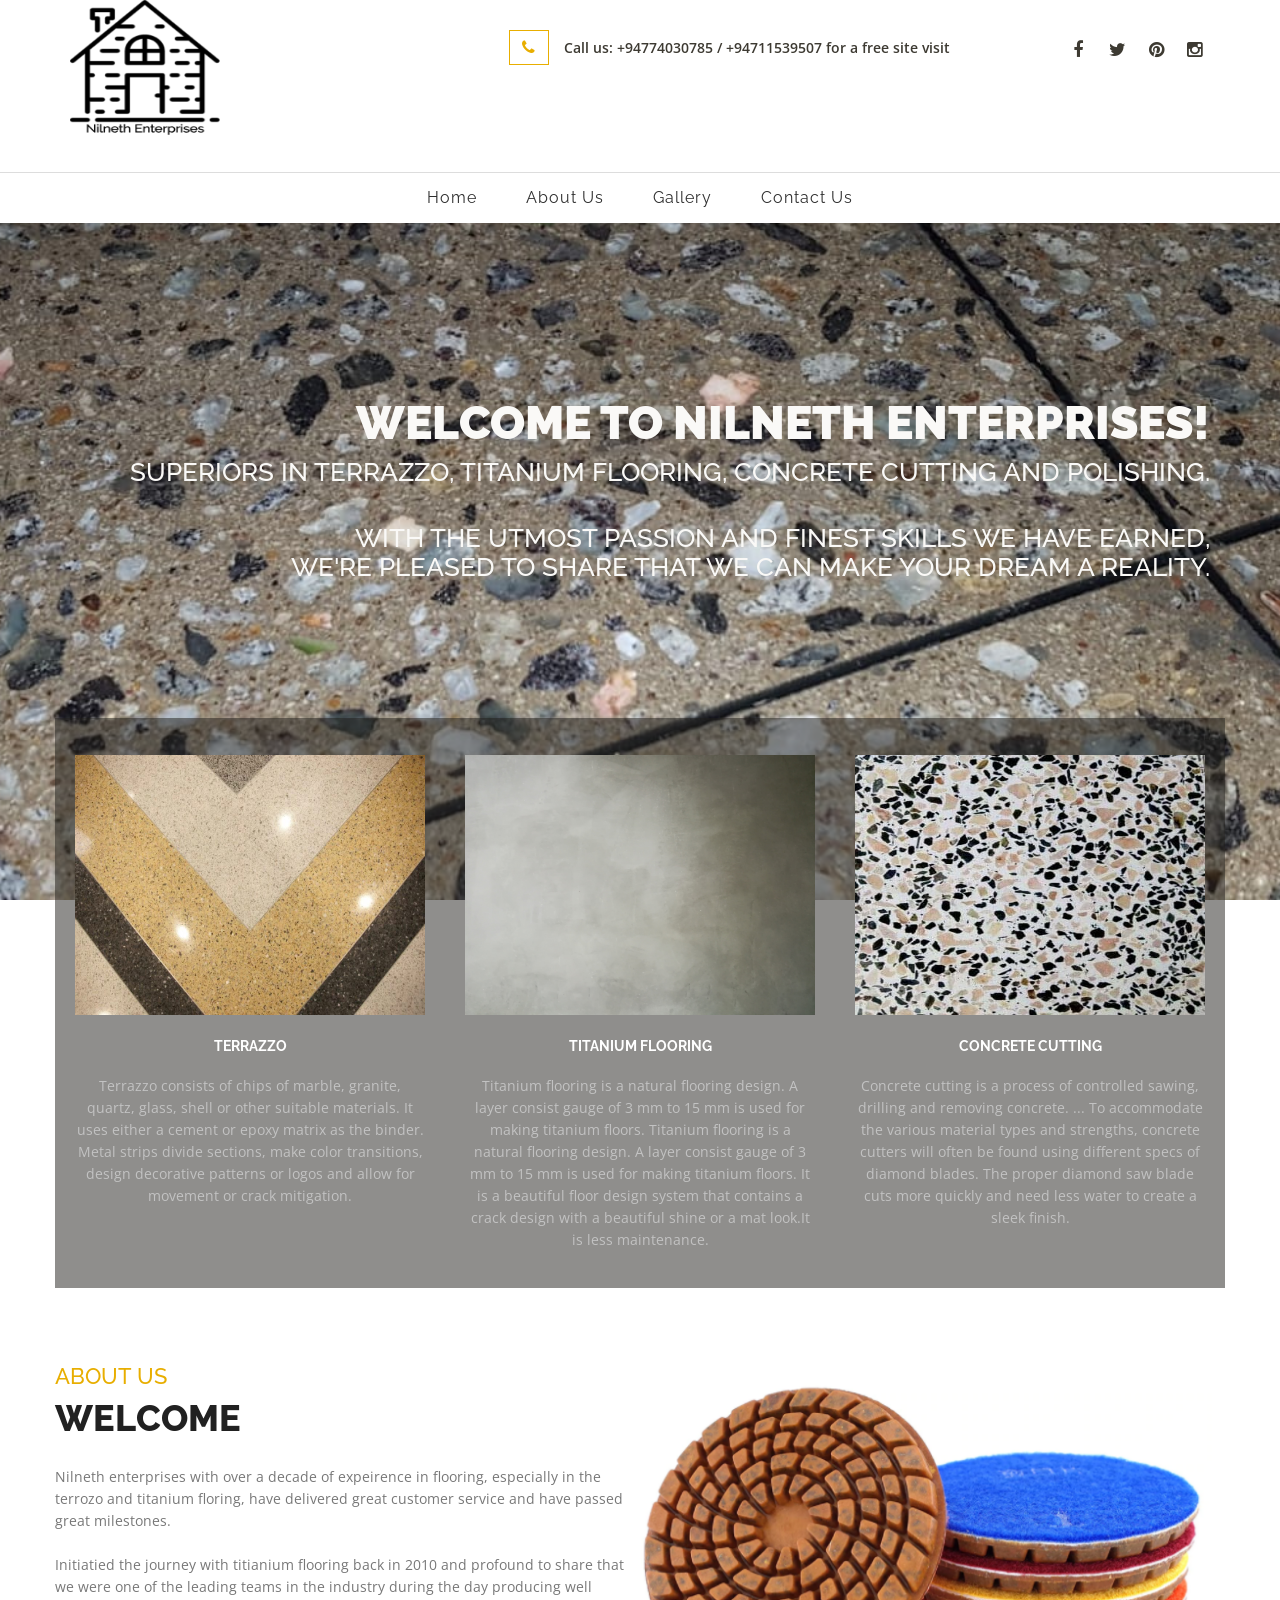
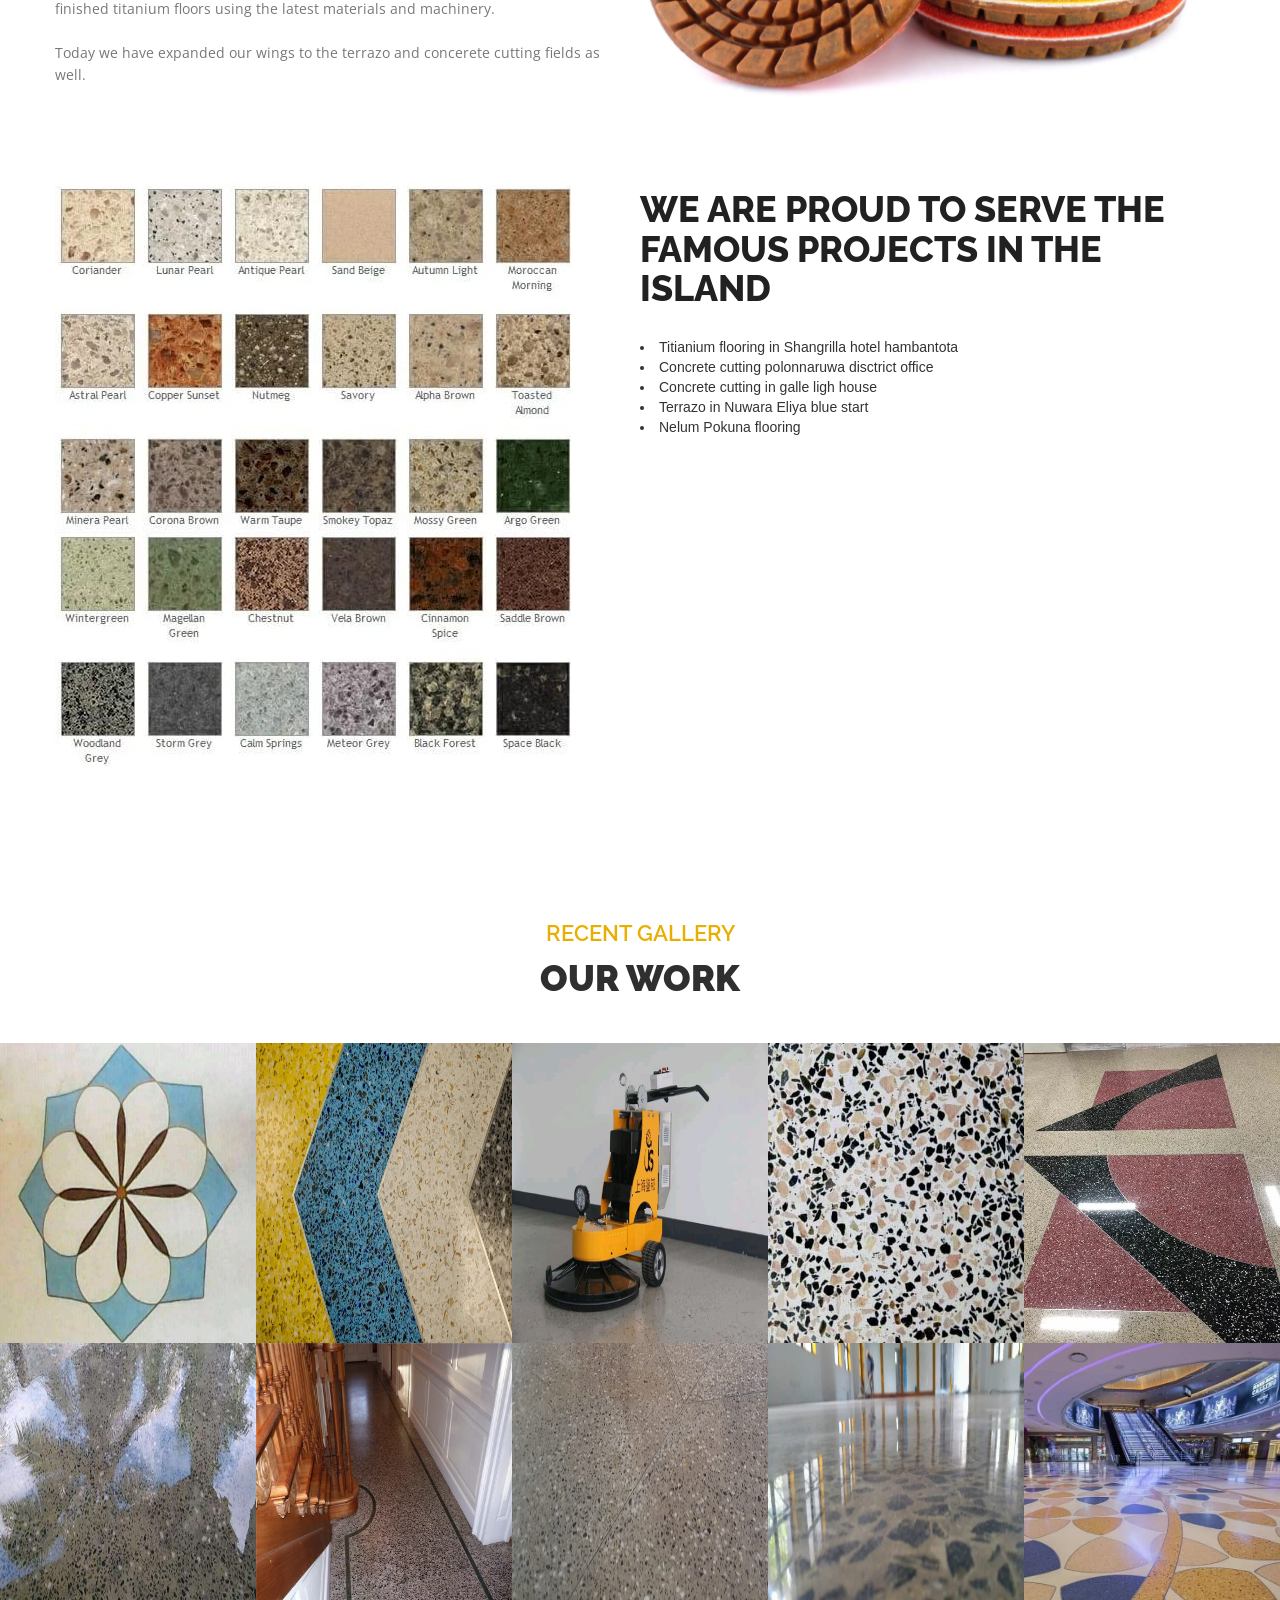
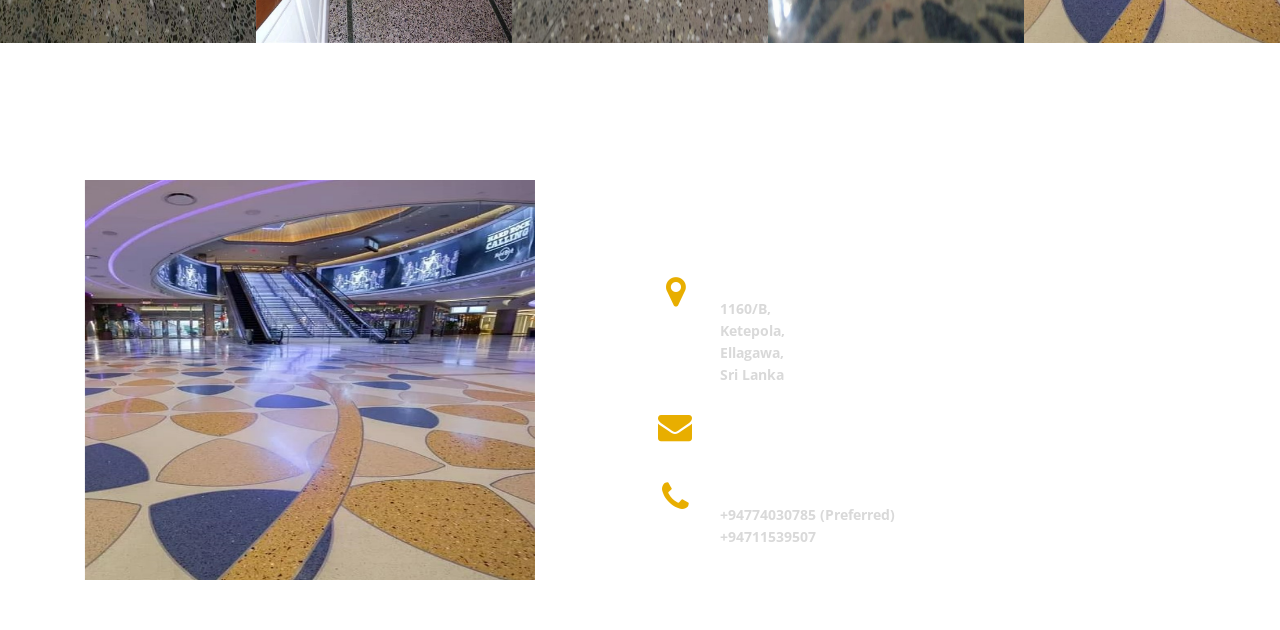
==== index.html @ feab8db4 "Updated the welcome banner" ====
<!DOCTYPE html>
<html lang="en">
<head>
	<meta charset="UTF-8">
	<title>Nilneth Enterprises</title>

	<meta name="viewport" content="initial-scale=1.0, width=device-width" />
	
	<!-- Style Sheets -->
     <link href='https://fonts.googleapis.com/css?family=Open+Sans:400,800,700,600,400italic,800italic,700italic,300italic,300' rel='stylesheet' type='text/css'>
    <link href='https://fonts.googleapis.com/css?family=Raleway:400,700,300,200,900,800,600,500' rel='stylesheet' type='text/css'>
	<link rel="stylesheet" type="text/css" href="css/bootstrap.min.css">
	<link rel="stylesheet" type="text/css" href="css/font-awesome.css">
    <link rel="stylesheet" type="text/css" href="css/owl.carousel.css">
    <link rel="stylesheet" type="text/css" href="css/owl.theme.css">  
    <link rel="stylesheet" type="text/css" href="css/hover-min.css"> 
    <link rel="stylesheet" type="text/css" href="css/prettyPhoto.css">
    <link href="css/animate.css" rel="stylesheet" type="text/css">
    <link rel="stylesheet" type="text/css" href="css/loader.css">
    <link rel="stylesheet" type="text/css" href="css/style.css">
</head>
       
<body data-spy="scroll" data-target="#fixed-collapse-navbar">
<div id="loader-container">
    <div class='loader'></div>
</div>
<!--Header-->
<section id="top_header">    
    <div class="header">
        <div class="container">
            <div class="row">
                <div class="col-sm-4 logo text-left">
                    <a href="#"><img src="images/nilneth-enterprises-logo.png" height="150px" width="150px" alt="Nilneth LOGO"></a>
                </div>
                <div class="col-sm-8 header_bottom text-right">
                    <div class="col-sm-8 contact_info text-right">
                        <a href="tel:1-223-355-2214"><i class="fa fa-phone"></i>Call us: +94774030785 / +94711539507 for a free site visit</a>
                    </div>
                    <div class="col-sm-4 social_icon text-right">
                        <div class="icon">
                            <a href="#"><i class="fa fa-facebook"></i></a>
                        </div>
                        <div class="icon">
                            <a href="#"><i class="fa fa-twitter"></i></a>
                        </div>
                        <div class="icon">
                            <a href="#"><i class="fa fa-pinterest"></i></a>
                        </div>
                        <div class="icon">
                            <a href="#"><i class="fa fa-instagram"></i></a>
                        </div>                           
                    </div>                    
                </div>
            </div>
        </div>
    </div>
    <div id="navigation" data-spy="affix" data-offset-top="98">
        <div class="container">
            <div class="row">
                <nav class="navbar navbar-default">
                  <div class="container-fluid">
                    <!-- Brand and toggle get grouped for better mobile display -->
                    <div class="navbar-header">
                      <button type="button" class="navbar-toggle collapsed" data-toggle="collapse" data-target="#fixed-collapse-navbar" aria-expanded="false">
                        <span class="sr-only">Toggle navigation</span>
                        <span class="icon-bar"></span>
                        <span class="icon-bar"></span>
                        <span class="icon-bar"></span>
                      </button>
                      <!-- <a class="navbar-brand" href="#">Brand</a> -->
                    </div>
                    <!-- Collect the nav links, forms, and other content for toggling -->
                    <div class="collapse navbar-collapse" id="fixed-collapse-navbar">
                      <ul class="nav navbar-nav">
                        <li class="active">
                            <a href="#top-banner">Home</a>
                        </li>
                        <li>
                            <a href="#about_us">About Us</a>
                        </li>
                        <li>
                            <a href="#recent_gallary">Gallery</a>
                        </li>           
                        <li>
                            <a href="#above-footer">Contact Us</a>
                        </li>                        
                      </ul>                     
                    </div><!-- /.navbar-collapse -->
                  </div><!-- /.container-fluid -->
                </nav>
            </div>
        </div>
    </div>
</section>
<!--Top Banner-->
<section id="top-banner" class="module parallax parallax-1">
    <div class="container">
        <div class="row">
            <div class="col-sm-12 banner-block text-right">
            	<h1 class="wow fadeInUp" data-wow-duration="2s">Welcome to Nilneth Enterprises!</h1>
					<h3 class="wow fadeInUp" data-wow-duration="2s">
					Superiors in Terrazzo, Titanium flooring, Concrete cutting and Polishing.
					</h3>
                <p style="color: #d9d9d9;">
				<h3 class="wow fadeInUp" data-wow-duration="2s">
                  With the utmost passion and finest skills we have earned,
					<br>We're pleased to share that we can make your dream a reality.
				</h3>	
				</p>				
            </div> 
            <div class="type_base">
                <div class="col-sm-4 types_block text-center hvr-bounce-to-top">
                    <img src="images/terrazzo.jpg" width="350px" height="260px" alt="cinnamon">
                    <h4>Terrazzo</h4>
                    <p>
					Terrazzo consists of chips of marble, granite, quartz, glass, shell or other suitable materials.
					It uses either a cement or epoxy matrix as the binder. Metal strips divide sections, make color transitions, design decorative patterns or logos and allow for movement or crack mitigation.
					</p>
                </div>
                <div class="col-sm-4 types_block text-center hvr-bounce-to-top">
                    <img src="images/titanium_floor.jpg" width="350px" height="260px" alt="pepper">
                    <h4>Titanium flooring</h4>
                    <p>
					Titanium flooring is a natural flooring design. A layer consist gauge of 3 mm to 15 mm is used for making titanium floors. 
					Titanium flooring is a natural flooring design. A layer consist gauge of 3 mm to 15 mm is used for making titanium floors. 
					It is a beautiful floor design system that contains a crack design with a beautiful shine or a mat look.It is less maintenance.
					</p>
                </div>
                <div class="col-sm-4 types_block text-center hvr-bounce-to-top">
                    <img src="images/concrete_cutting.jpeg" width="350px" height="260px" alt="cloves">
                    <h4>Concrete cutting</h4>
                    <p>
					Concrete cutting is a process of controlled sawing, drilling and removing concrete. ... To accommodate the various material types and strengths, concrete cutters will often be found using different specs of diamond blades. 
					The proper diamond saw blade cuts more quickly and need less water to create a sleek finish.
					</p>
                </div>										               
            </div>
        </div>
    </div>
</section>
<!--About us-->
<section id="about_us">
    <div class="container">
    	<div class="row">
          <div class="about_top">
        	<div class="col-sm-6 about_upper">
            	<h4 class="wow fadeInUp" data-wow-duration="2s" data-wow-delay="0.2s">about us</h4>
                <h3 class="wow fadeInUp" data-wow-duration="2s" data-wow-delay="0.2s">welcome</h3>
                <p  class="wow fadeInUp" data-wow-duration="2s" data-wow-delay="0.2s">
				Nilneth enterprises with over a decade of expeirence in flooring, especially in the terrozo and titanium floring, have delivered great customer service and have passed great milestones.<br><br>
				</p>
				<p  class="wow fadeInUp" data-wow-duration="2s" data-wow-delay="0.2s">
				Initiatied the journey with titianium flooring back in 2010 and profound to share that we were one of the leading teams in the industry during the day producing well finished titanium floors using the latest materials and machinery.<br><br>
				</p>
				<p  class="wow fadeInUp" data-wow-duration="2s" data-wow-delay="0.2s">
				Today we have expanded our wings to the terrazo and concerete cutting fields as well.
				</p>
            </div>
            <div class="col-sm-6 about_upper">
            	<img src="images/cutting_pads.png" alt="About Us"><br>
            </div>			
          </div>
		</div> 
		<div class="row"><br>
		  <div class="about_top">
		  <div class="col-sm-6 about_upper">
            	<img src="images/samples.jpg" alt="Cinnamon">
            </div>
        	<div class="col-sm-6 about_upper">
            	<h4 class="wow fadeInUp" data-wow-duration="2s" data-wow-delay="0.2s"></h4>
                <h3 class="wow fadeInUp" data-wow-duration="2s" data-wow-delay="0.2s">We are proud to serve the famous projects in the island</h3>
                <p  class="wow fadeInUp" data-wow-duration="2s" data-wow-delay="0.2s">
			<li>Titianium flooring in Shangrilla hotel hambantota </li>
			<li>Concrete cutting polonnaruwa disctrict office</li>
			<li>Concrete cutting in galle ligh house</li>
			<li>Terrazo in Nuwara Eliya blue start </li>
			<li>Nelum Pokuna flooring </li> 

				</p>
            </div>
            
          </div>
		  
        </div>
		
	
		
	
    </div>
</section>

<!--Recent Gallary-->
<section id="recent_gallary">
	<div class="container-fluid">
    	<div class="row">
        	<div class="main text-center">
            	<h4 class="wow fadeIn" data-wow-duration="2s">recent gallery</h4>
                <h3 class="wow fadeIn" data-wow-duration="2s">Our Work</h3>
            </div>
            <div class="gallary_block">
            	<div class="gallary_item wow fadeIn" data-wow-duration="2s">
                	<img src="images/Shangrilla_hambantota.jpeg" width="300px" height="300px" alt="gallary image">
                    <div class="gimage_overlay" title="Shangrilla Hambantota">
                    	<a href="images/Shangrilla_hambantota.jpeg" data-gal="prettyPhoto[gallery_images]"><i class="glyphicon glyphicon-resize-full"></i></a>
                    </div>
                </div>               
                <div class="gallary_item wow fadeIn" data-wow-duration="2s">
                	<img src="images/yellow_blue_white_floor.jpg" width="300px" height="300px" alt="gallary image">
                    <div class="gimage_overlay" title="Yellow blue white floor">
                    	<a href="images/yellow_blue_white_floor.jpg" data-gal="prettyPhoto[gallery_images]"><i class="glyphicon glyphicon-resize-full"></i></a>
                    </div>
                </div>
				 <div class="gallary_item wow fadeIn" data-wow-duration="2s">
                	<img src="images/cutting machine.jpeg" width="300px" height="300px" alt="gallary image">
                    <div class="gimage_overlay" title="Cutting machine">
                    	<a href="images/cutting machine.jpeg" data-gal="prettyPhoto[gallery_images]"><i class="glyphicon glyphicon-resize-full"></i></a>
                    </div>
                </div>
                <div class="gallary_item wow fadeIn" data-wow-duration="2s">
                	<img src="images/concrete_cutting.jpeg" width="300px" height="300px" alt="gallary image">
                    <div class="gimage_overlay" title="Concrete_cutting">
                    	<a href="images/concrete_cutting.jpeg" data-gal="prettyPhoto[gallery_images]"><i class="glyphicon glyphicon-resize-full"></i></a>
                    </div>
                </div>
                <div class="gallary_item wow fadeIn" data-wow-duration="2s">
                	<img src="images/brown_gloss_floor.jpeg" width="300px" height="300px" alt="gallary image">
                    <div class="gimage_overlay" title="Brown gloss floor">
                    	<a href="images/brown_gloss_floor.jpeg" data-gal="prettyPhoto[gallery_images]"><i class="glyphicon glyphicon-resize-full"></i></a>
                    </div>
                </div>
				<div class="gallary_item wow fadeIn" data-wow-duration="2s">
                	<img src="images/shining_concrete_floor.jpg" width="300px" height="300px" alt="gallary image">
                    <div class="gimage_overlay" title="Shining concrete floor">
                    	<a href="images/shining_concrete_floor.jpg" data-gal="prettyPhoto[gallery_images]"><i class="glyphicon glyphicon-resize-full"></i></a>
                    </div>
                </div>
				<div class="gallary_item wow fadeIn" data-wow-duration="2s">
                	<img src="images/black_lined_titanium.jpg" width="300px" height="300px" alt="gallary image">
                    <div class="gimage_overlay" title="Black lined titanium">
                    	<a href="images/black_lined_titanium.jpg" data-gal="prettyPhoto[gallery_images]"><i class="glyphicon glyphicon-resize-full"></i></a>
                    </div>
                </div>				
                <div class="gallary_item wow fadeIn" data-wow-duration="2s">
                	<img src="images/mat_concrete_cut.jpg" width="300px" height="300px" alt="gallary image">
                    <div class="gimage_overlay" title="Mat concrete cut">
                    	<a href="images/mat_concrete_cut.jpg" data-gal="prettyPhoto[gallery_images]"><i class="glyphicon glyphicon-resize-full"></i></a>
                    </div>
                </div>
                <div class="gallary_item wow fadeIn" data-wow-duration="2s">
                	<img src="images/concrete_cutting_site.jpg" width="300px" height="300px" alt="gallary image">
                    <div class="gimage_overlay" title="Concrete cutting site">
                    	<a href="images/concrete_cutting_site.jpg" data-gal="prettyPhoto[gallery_images]"><i class="glyphicon glyphicon-resize-full"></i></a>
                    </div>
                </div>
                <div class="gallary_item wow fadeIn" data-wow-duration="2s">
                	<img src="images/shangrilla_stair_case.jpg" width="300px" height="300px" alt="gallary image">
                    <div class="gimage_overlay" title="Shangrilla stair case">
                    	<a href="images/shangrilla_stair_case.jpg" data-gal="prettyPhoto[gallery_images]"><i class="glyphicon glyphicon-resize-full"></i></a>
                    </div>
                </div>
            </div>
        </div>
    </div>
</section>

<!--start abover-footer-->
<section id="above-footer" class="module parallax parallax-2">
 <div class="container">
     <div class="row">
         <div class="col-md-12 col-sm-7">
                <div class="col-md-6 col-sm-12 wow fadeIn" data-wow-duration="2s">
                    <div>
                        <img src="images/shangrilla_stair_case.jpg" height="400px" width="450px" alt="footer">
                       
                    </div>    
                </div>             
                <div class="col-md-6 col-sm-12 wow fadeIn" data-wow-duration="2s" data-wow-delay="0.2s">
                    <div class="footer-above">
					<div class="footer-info-box">
                            <div class="footer_icon">
                                
                            </div>
                            <div class="footer_iconinfo">
                                <h2>Contact for a free quotation</h2>
                              </div>
                        </div>					
                    	<div class="footer-info-box">
                            <div class="footer_icon">
                                <i class="fa fa-map-marker"></i>
                            </div>
                            <div class="footer_iconinfo">
                                <h2>ADDRESS</h2>
                                <p><b>1160/B,<br> Ketepola,<br> Ellagawa,<br> Sri Lanka</p>
                            </div>
                        </div>
                        <div class="footer-info-box">
                            <div class="footer_icon">
                                <i class="fa fa-envelope"></i>
                            </div>
                            <div class="footer_iconinfo">
                                <h2>Emails</h2>
                                <p>
								<a style="color:white;" href="mailto:thusharadananjaya1122@gmail.com?Subject=Requesting%20a%20Quote" target="_top">thusharadananjaya1122@gmail.com</a>
                            </div>
                        </div>
                        <div class="footer-info-box">
                            <div class="footer_icon">
                                <i class="fa fa-phone"></i>
                            </div>
                            <div class="footer_iconinfo">
                                <h2>PHONE</h2>
                                <p>+94774030785 (Preferred)</p>
								<p>+94711539507</p>
						    </div>
                        </div>

                    </div>
                </div>
            </div>
       
        </div>
    </div>
</section>
<!--Footer-->

<script src="js/jquery-1.11.1.min.js" type="text/javascript"></script>
<script src="js/jquery.prettyPhoto.js" type="text/javascript"></script>
<script src="js/bootstrap.min.js" type="text/javascript"></script>
<script src="js/jquery.appear.js" type="text/javascript"></script>
<script src="js/wow.min.js" type="text/javascript"></script>
<script src="js/owl.carousel.min.js" type="text/javascript"></script>
<script src="js/jquery.validate.js"></script>
<script src="js/custom.js" type="text/javascript"></script>
<script type="text/javascript">
$().ready(function(){
	$('#contactus-form').validate({
		submitHandler: function(){
			var curForm = $('#contactus-form');
			$("<div />").addClass("formOverlay").appendTo(curForm);  	
			$.ajax({
				url: 'mail.php',
				type: 'POST',
				data: curForm.serialize(),
				success: function(data) {
				var res=data.split("::");
				curForm.find("div.formOverlay").remove();
				curForm.prev('.expMessage').html(res[1]);
				if(res[0]=='Success')
					{
					   curForm.remove(); 
					   curForm.prev('.expMessage').html('');
					}              
				}
			});
			return false;
		}	
	})	
})
</script>
</body>
</html>
---- css/prettyPhoto.css ----
/* ------------------------------------------------------------------------
	This you can edit.
------------------------------------------------------------------------- */

	/* ----------------------------------
		Default Theme
	----------------------------------- */

	div.pp_default .pp_top,
	div.pp_default .pp_top .pp_middle,
	div.pp_default .pp_top .pp_left,
	div.pp_default .pp_top .pp_right,
	div.pp_default .pp_bottom,
	div.pp_default .pp_bottom .pp_left,
	div.pp_default .pp_bottom .pp_middle,
	div.pp_default .pp_bottom .pp_right { height: 13px; }
	
	div.pp_default .pp_top .pp_left { background: url(../images/prettyPhoto/default/sprite.png) -78px -93px no-repeat; } /* Top left corner */
	div.pp_default .pp_top .pp_middle { background: url(../images/prettyPhoto/default/sprite_x.png) top left repeat-x; } /* Top pattern/color */
	div.pp_default .pp_top .pp_right { background: url(../images/prettyPhoto/default/sprite.png) -112px -93px no-repeat; } /* Top right corner */
	
	div.pp_default .pp_content .ppt { color: #f8f8f8; }
	div.pp_default .pp_content_container .pp_left { background: url(../images/prettyPhoto/default/sprite_y.png) -7px 0 repeat-y; padding-left: 13px; }
	div.pp_default .pp_content_container .pp_right { background: url(../images/prettyPhoto/default/sprite_y.png) top right repeat-y; padding-right: 13px; }
	div.pp_default .pp_content { background-color: #fff; } /* Content background */
	div.pp_default .pp_next:hover { background: url(../images/prettyPhoto/default/sprite_next.png) center right  no-repeat; cursor: pointer; } /* Next button */
	div.pp_default .pp_previous:hover { background: url(../images/prettyPhoto/default/sprite_prev.png) center left no-repeat; cursor: pointer; } /* Previous button */
	div.pp_default .pp_expand { background: url(../images/prettyPhoto/default/sprite.png) 0 -29px no-repeat; cursor: pointer; width: 28px; height: 28px; } /* Expand button */
	div.pp_default .pp_expand:hover { background: url(../images/prettyPhoto/default/sprite.png) 0 -56px no-repeat; cursor: pointer; } /* Expand button hover */
	div.pp_default .pp_contract { background: url(../images/prettyPhoto/default/sprite.png) 0 -84px no-repeat; cursor: pointer; width: 28px; height: 28px; } /* Contract button */
	div.pp_default .pp_contract:hover { background: url(../images/prettyPhoto/default/sprite.png) 0 -113px no-repeat; cursor: pointer; } /* Contract button hover */
	div.pp_default .pp_close { width: 30px; height: 30px; background: url(../images/prettyPhoto/default/sprite.png) 2px 1px no-repeat; cursor: pointer; } /* Close button */
	div.pp_default #pp_full_res .pp_inline { color: #000; } 
	div.pp_default .pp_gallery ul li a { background: url(../images/prettyPhoto/default/default_thumb.png) center center #f8f8f8; border:1px solid #aaa; }
	div.pp_default .pp_gallery ul li a:hover,
	div.pp_default .pp_gallery ul li.selected a { border-color: #fff; }
	div.pp_default .pp_social { margin-top: 7px; }

	div.pp_default .pp_gallery a.pp_arrow_previous,
	div.pp_default .pp_gallery a.pp_arrow_next { position: static; left: auto; }
	div.pp_default .pp_nav .pp_play,
	div.pp_default .pp_nav .pp_pause { background: url(../images/prettyPhoto/default/sprite.png) -51px 1px no-repeat; height:30px; width:30px; }
	div.pp_default .pp_nav .pp_pause { background-position: -51px -29px; }
	div.pp_default .pp_details { position: relative; }
	div.pp_default a.pp_arrow_previous,
	div.pp_default a.pp_arrow_next { background: url(../images/prettyPhoto/default/sprite.png) -31px -3px no-repeat; height: 20px; margin: 4px 0 0 0; width: 20px; }
	div.pp_default a.pp_arrow_next { left: 52px; background-position: -82px -3px; } /* The next arrow in the bottom nav */
	div.pp_default .pp_content_container .pp_details { margin-top: 5px; }
	div.pp_default .pp_nav { clear: none; height: 30px; width: 110px; position: relative; }
	div.pp_default .pp_nav .currentTextHolder{ font-family: Georgia; font-style: italic; color:#999; font-size: 11px; left: 75px; line-height: 25px; margin: 0; padding: 0 0 0 10px; position: absolute; top: 2px; }
	
	div.pp_default .pp_close:hover, div.pp_default .pp_nav .pp_play:hover, div.pp_default .pp_nav .pp_pause:hover, div.pp_default .pp_arrow_next:hover, div.pp_default .pp_arrow_previous:hover { opacity:0.7; }

	div.pp_default .pp_description{ font-size: 11px; font-weight: bold; line-height: 14px; margin: 5px 50px 5px 0; }

	div.pp_default .pp_bottom .pp_left { background: url(../images/prettyPhoto/default/sprite.png) -78px -127px no-repeat; } /* Bottom left corner */
	div.pp_default .pp_bottom .pp_middle { background: url(../images/prettyPhoto/default/sprite_x.png) bottom left repeat-x; } /* Bottom pattern/color */
	div.pp_default .pp_bottom .pp_right { background: url(../images/prettyPhoto/default/sprite.png) -112px -127px no-repeat; } /* Bottom right corner */

	div.pp_default .pp_loaderIcon { background: url(../images/prettyPhoto/default/loader.gif) center center no-repeat; } /* Loader icon */

	
	/* ----------------------------------
		Light Rounded Theme
	----------------------------------- */


	div.light_rounded .pp_top .pp_left { background: url(../images/prettyPhoto/light_rounded/sprite.png) -88px -53px no-repeat; } /* Top left corner */
	div.light_rounded .pp_top .pp_middle { background: #fff; } /* Top pattern/color */
	div.light_rounded .pp_top .pp_right { background: url(../images/prettyPhoto/light_rounded/sprite.png) -110px -53px no-repeat; } /* Top right corner */
	
	div.light_rounded .pp_content .ppt { color: #000; }
	div.light_rounded .pp_content_container .pp_left,
	div.light_rounded .pp_content_container .pp_right { background: #fff; }
	div.light_rounded .pp_content { background-color: #fff; } /* Content background */
	div.light_rounded .pp_next:hover { background: url(../images/prettyPhoto/light_rounded/btnNext.png) center right  no-repeat; cursor: pointer; } /* Next button */
	div.light_rounded .pp_previous:hover { background: url(../images/prettyPhoto/light_rounded/btnPrevious.png) center left no-repeat; cursor: pointer; } /* Previous button */
	div.light_rounded .pp_expand { background: url(../images/prettyPhoto/light_rounded/sprite.png) -31px -26px no-repeat; cursor: pointer; } /* Expand button */
	div.light_rounded .pp_expand:hover { background: url(../images/prettyPhoto/light_rounded/sprite.png) -31px -47px no-repeat; cursor: pointer; } /* Expand button hover */
	div.light_rounded .pp_contract { background: url(../images/prettyPhoto/light_rounded/sprite.png) 0 -26px no-repeat; cursor: pointer; } /* Contract button */
	div.light_rounded .pp_contract:hover { background: url(../images/prettyPhoto/light_rounded/sprite.png) 0 -47px no-repeat; cursor: pointer; } /* Contract button hover */
	div.light_rounded .pp_close { width: 75px; height: 22px; background: url(../images/prettyPhoto/light_rounded/sprite.png) -1px -1px no-repeat; cursor: pointer; } /* Close button */
	div.light_rounded .pp_details { position: relative; }
	div.light_rounded .pp_description { margin-right: 85px; }
	div.light_rounded #pp_full_res .pp_inline { color: #000; } 
	div.light_rounded .pp_gallery a.pp_arrow_previous,
	div.light_rounded .pp_gallery a.pp_arrow_next { margin-top: 12px !important; }
	div.light_rounded .pp_nav .pp_play { background: url(../images/prettyPhoto/light_rounded/sprite.png) -1px -100px no-repeat; height: 15px; width: 14px; }
	div.light_rounded .pp_nav .pp_pause { background: url(../images/prettyPhoto/light_rounded/sprite.png) -24px -100px no-repeat; height: 15px; width: 14px; }

	div.light_rounded .pp_arrow_previous { background: url(../images/prettyPhoto/light_rounded/sprite.png) 0 -71px no-repeat; } /* The previous arrow in the bottom nav */
		div.light_rounded .pp_arrow_previous.disabled { background-position: 0 -87px; cursor: default; }
	div.light_rounded .pp_arrow_next { background: url(../images/prettyPhoto/light_rounded/sprite.png) -22px -71px no-repeat; } /* The next arrow in the bottom nav */
		div.light_rounded .pp_arrow_next.disabled { background-position: -22px -87px; cursor: default; }

	div.light_rounded .pp_bottom .pp_left { background: url(../images/prettyPhoto/light_rounded/sprite.png) -88px -80px no-repeat; } /* Bottom left corner */
	div.light_rounded .pp_bottom .pp_middle { background: #fff; } /* Bottom pattern/color */
	div.light_rounded .pp_bottom .pp_right { background: url(../images/prettyPhoto/light_rounded/sprite.png) -110px -80px no-repeat; } /* Bottom right corner */

	div.light_rounded .pp_loaderIcon { background: url(../images/prettyPhoto/light_rounded/loader.gif) center center no-repeat; } /* Loader icon */
	
	/* ----------------------------------
		Dark Rounded Theme
	----------------------------------- */
	
	div.dark_rounded .pp_top .pp_left { background: url(../images/prettyPhoto/dark_rounded/sprite.png) -88px -53px no-repeat; } /* Top left corner */
	div.dark_rounded .pp_top .pp_middle { background: url(../images/prettyPhoto/dark_rounded/contentPattern.png) top left repeat; } /* Top pattern/color */
	div.dark_rounded .pp_top .pp_right { background: url(../images/prettyPhoto/dark_rounded/sprite.png) -110px -53px no-repeat; } /* Top right corner */
	
	div.dark_rounded .pp_content_container .pp_left { background: url(../images/prettyPhoto/dark_rounded/contentPattern.png) top left repeat-y; } /* Left Content background */
	div.dark_rounded .pp_content_container .pp_right { background: url(../images/prettyPhoto/dark_rounded/contentPattern.png) top right repeat-y; } /* Right Content background */
	div.dark_rounded .pp_content { background: url(../images/prettyPhoto/dark_rounded/contentPattern.png) top left repeat; } /* Content background */
	div.dark_rounded .pp_next:hover { background: url(../images/prettyPhoto/dark_rounded/btnNext.png) center right  no-repeat; cursor: pointer; } /* Next button */
	div.dark_rounded .pp_previous:hover { background: url(../images/prettyPhoto/dark_rounded/btnPrevious.png) center left no-repeat; cursor: pointer; } /* Previous button */
	div.dark_rounded .pp_expand { background: url(../images/prettyPhoto/dark_rounded/sprite.png) -31px -26px no-repeat; cursor: pointer; } /* Expand button */
	div.dark_rounded .pp_expand:hover { background: url(../images/prettyPhoto/dark_rounded/sprite.png) -31px -47px no-repeat; cursor: pointer; } /* Expand button hover */
	div.dark_rounded .pp_contract { background: url(../images/prettyPhoto/dark_rounded/sprite.png) 0 -26px no-repeat; cursor: pointer; } /* Contract button */
	div.dark_rounded .pp_contract:hover { background: url(../images/prettyPhoto/dark_rounded/sprite.png) 0 -47px no-repeat; cursor: pointer; } /* Contract button hover */
	div.dark_rounded .pp_close { width: 75px; height: 22px; background: url(../images/prettyPhoto/dark_rounded/sprite.png) -1px -1px no-repeat; cursor: pointer; } /* Close button */
	div.dark_rounded .pp_details { position: relative; }
	div.dark_rounded .pp_description { margin-right: 85px; }
	div.dark_rounded .currentTextHolder { color: #c4c4c4; }
	div.dark_rounded .pp_description { color: #fff; }
	div.dark_rounded #pp_full_res .pp_inline { color: #fff; }
	div.dark_rounded .pp_gallery a.pp_arrow_previous,
	div.dark_rounded .pp_gallery a.pp_arrow_next { margin-top: 12px !important; }
	div.dark_rounded .pp_nav .pp_play { background: url(../images/prettyPhoto/dark_rounded/sprite.png) -1px -100px no-repeat; height: 15px; width: 14px; }
	div.dark_rounded .pp_nav .pp_pause { background: url(../images/prettyPhoto/dark_rounded/sprite.png) -24px -100px no-repeat; height: 15px; width: 14px; }

	div.dark_rounded .pp_arrow_previous { background: url(../images/prettyPhoto/dark_rounded/sprite.png) 0 -71px no-repeat; } /* The previous arrow in the bottom nav */
		div.dark_rounded .pp_arrow_previous.disabled { background-position: 0 -87px; cursor: default; }
	div.dark_rounded .pp_arrow_next { background: url(../images/prettyPhoto/dark_rounded/sprite.png) -22px -71px no-repeat; } /* The next arrow in the bottom nav */
		div.dark_rounded .pp_arrow_next.disabled { background-position: -22px -87px; cursor: default; }

	div.dark_rounded .pp_bottom .pp_left { background: url(../images/prettyPhoto/dark_rounded/sprite.png) -88px -80px no-repeat; } /* Bottom left corner */
	div.dark_rounded .pp_bottom .pp_middle { background: url(../images/prettyPhoto/dark_rounded/contentPattern.png) top left repeat; } /* Bottom pattern/color */
	div.dark_rounded .pp_bottom .pp_right { background: url(../images/prettyPhoto/dark_rounded/sprite.png) -110px -80px no-repeat; } /* Bottom right corner */

	div.dark_rounded .pp_loaderIcon { background: url(../images/prettyPhoto/dark_rounded/loader.gif) center center no-repeat; } /* Loader icon */
	
	
	/* ----------------------------------
		Dark Square Theme
	----------------------------------- */
	
	div.dark_square .pp_left ,
	div.dark_square .pp_middle,
	div.dark_square .pp_right,
	div.dark_square .pp_content { background: #000; }
	
	div.dark_square .currentTextHolder { color: #c4c4c4; }
	div.dark_square .pp_description { color: #fff; }
	div.dark_square .pp_loaderIcon { background: url(../images/prettyPhoto/dark_square/loader.gif) center center no-repeat; } /* Loader icon */
	
	div.dark_square .pp_expand { background: url(../images/prettyPhoto/dark_square/sprite.png) -31px -26px no-repeat; cursor: pointer; } /* Expand button */
	div.dark_square .pp_expand:hover { background: url(../images/prettyPhoto/dark_square/sprite.png) -31px -47px no-repeat; cursor: pointer; } /* Expand button hover */
	div.dark_square .pp_contract { background: url(../images/prettyPhoto/dark_square/sprite.png) 0 -26px no-repeat; cursor: pointer; } /* Contract button */
	div.dark_square .pp_contract:hover { background: url(../images/prettyPhoto/dark_square/sprite.png) 0 -47px no-repeat; cursor: pointer; } /* Contract button hover */
	div.dark_square .pp_close { width: 75px; height: 22px; background: url(../images/prettyPhoto/dark_square/sprite.png) -1px -1px no-repeat; cursor: pointer; } /* Close button */
	div.dark_square .pp_details { position: relative; }
	div.dark_square .pp_description { margin: 0 85px 0 0; }
	div.dark_square #pp_full_res .pp_inline { color: #fff; }
	div.dark_square .pp_gallery a.pp_arrow_previous,
	div.dark_square .pp_gallery a.pp_arrow_next { margin-top: 12px !important; }
	div.dark_square .pp_nav { clear: none; }
	div.dark_square .pp_nav .pp_play { background: url(../images/prettyPhoto/dark_square/sprite.png) -1px -100px no-repeat; height: 15px; width: 14px; }
	div.dark_square .pp_nav .pp_pause { background: url(../images/prettyPhoto/dark_square/sprite.png) -24px -100px no-repeat; height: 15px; width: 14px; }
	
	div.dark_square .pp_arrow_previous { background: url(../images/prettyPhoto/dark_square/sprite.png) 0 -71px no-repeat; } /* The previous arrow in the bottom nav */
		div.dark_square .pp_arrow_previous.disabled { background-position: 0 -87px; cursor: default; }
	div.dark_square .pp_arrow_next { background: url(../images/prettyPhoto/dark_square/sprite.png) -22px -71px no-repeat; } /* The next arrow in the bottom nav */
		div.dark_square .pp_arrow_next.disabled { background-position: -22px -87px; cursor: default; }
	
	div.dark_square .pp_next:hover { background: url(../images/prettyPhoto/dark_square/btnNext.png) center right  no-repeat; cursor: pointer; } /* Next button */
	div.dark_square .pp_previous:hover { background: url(../images/prettyPhoto/dark_square/btnPrevious.png) center left no-repeat; cursor: pointer; } /* Previous button */


	/* ----------------------------------
		Light Square Theme
	----------------------------------- */
	
	div.light_square .pp_left ,
	div.light_square .pp_middle,
	div.light_square .pp_right,
	div.light_square .pp_content { background: #fff; }
	
	div.light_square .pp_content .ppt { color: #000; }
	div.light_square .pp_expand { background: url(../images/prettyPhoto/light_square/sprite.png) -31px -26px no-repeat; cursor: pointer; } /* Expand button */
	div.light_square .pp_expand:hover { background: url(../images/prettyPhoto/light_square/sprite.png) -31px -47px no-repeat; cursor: pointer; } /* Expand button hover */
	div.light_square .pp_contract { background: url(../images/prettyPhoto/light_square/sprite.png) 0 -26px no-repeat; cursor: pointer; } /* Contract button */
	div.light_square .pp_contract:hover { background: url(../images/prettyPhoto/light_square/sprite.png) 0 -47px no-repeat; cursor: pointer; } /* Contract button hover */
	div.light_square .pp_close { width: 75px; height: 22px; background: url(../images/prettyPhoto/light_square/sprite.png) -1px -1px no-repeat; cursor: pointer; } /* Close button */
	div.light_square .pp_details { position: relative; }
	div.light_square .pp_description { margin-right: 85px; }
	div.light_square #pp_full_res .pp_inline { color: #000; }
	div.light_square .pp_gallery a.pp_arrow_previous,
	div.light_square .pp_gallery a.pp_arrow_next { margin-top: 12px !important; }
	div.light_square .pp_nav .pp_play { background: url(../images/prettyPhoto/light_square/sprite.png) -1px -100px no-repeat; height: 15px; width: 14px; }
	div.light_square .pp_nav .pp_pause { background: url(../images/prettyPhoto/light_square/sprite.png) -24px -100px no-repeat; height: 15px; width: 14px; }
	
	div.light_square .pp_arrow_previous { background: url(../images/prettyPhoto/light_square/sprite.png) 0 -71px no-repeat; } /* The previous arrow in the bottom nav */
		div.light_square .pp_arrow_previous.disabled { background-position: 0 -87px; cursor: default; }
	div.light_square .pp_arrow_next { background: url(../images/prettyPhoto/light_square/sprite.png) -22px -71px no-repeat; } /* The next arrow in the bottom nav */
		div.light_square .pp_arrow_next.disabled { background-position: -22px -87px; cursor: default; }
	
	div.light_square .pp_next:hover { background: url(../images/prettyPhoto/light_square/btnNext.png) center right  no-repeat; cursor: pointer; } /* Next button */
	div.light_square .pp_previous:hover { background: url(../images/prettyPhoto/light_square/btnPrevious.png) center left no-repeat; cursor: pointer; } /* Previous button */
	
	div.light_square .pp_loaderIcon { background: url(../images/prettyPhoto/light_rounded/loader.gif) center center no-repeat; } /* Loader icon */


	/* ----------------------------------
		Facebook style Theme
	----------------------------------- */
	
	div.facebook .pp_top .pp_left { background: url(../images/prettyPhoto/facebook/sprite.png) -88px -53px no-repeat; } /* Top left corner */
	div.facebook .pp_top .pp_middle { background: url(../images/prettyPhoto/facebook/contentPatternTop.png) top left repeat-x; } /* Top pattern/color */
	div.facebook .pp_top .pp_right { background: url(../images/prettyPhoto/facebook/sprite.png) -110px -53px no-repeat; } /* Top right corner */
	
	div.facebook .pp_content .ppt { color: #000; }
	div.facebook .pp_content_container .pp_left { background: url(../images/prettyPhoto/facebook/contentPatternLeft.png) top left repeat-y; } /* Content background */
	div.facebook .pp_content_container .pp_right { background: url(../images/prettyPhoto/facebook/contentPatternRight.png) top right repeat-y; } /* Content background */
	div.facebook .pp_content { background: #fff; } /* Content background */
	div.facebook .pp_expand { background: url(../images/prettyPhoto/facebook/sprite.png) -31px -26px no-repeat; cursor: pointer; } /* Expand button */
	div.facebook .pp_expand:hover { background: url(../images/prettyPhoto/facebook/sprite.png) -31px -47px no-repeat; cursor: pointer; } /* Expand button hover */
	div.facebook .pp_contract { background: url(../images/prettyPhoto/facebook/sprite.png) 0 -26px no-repeat; cursor: pointer; } /* Contract button */
	div.facebook .pp_contract:hover { background: url(../images/prettyPhoto/facebook/sprite.png) 0 -47px no-repeat; cursor: pointer; } /* Contract button hover */
	div.facebook .pp_close { width: 22px; height: 22px; background: url(../images/prettyPhoto/facebook/sprite.png) -1px -1px no-repeat; cursor: pointer; } /* Close button */
	div.facebook .pp_details { position: relative; }
	div.facebook .pp_description { margin: 0 37px 0 0; }
	div.facebook #pp_full_res .pp_inline { color: #000; } 
	div.facebook .pp_loaderIcon { background: url(../images/prettyPhoto/facebook/loader.gif) center center no-repeat; } /* Loader icon */
	
	div.facebook .pp_arrow_previous { background: url(../images/prettyPhoto/facebook/sprite.png) 0 -71px no-repeat; height: 22px; margin-top: 0; width: 22px; } /* The previous arrow in the bottom nav */
		div.facebook .pp_arrow_previous.disabled { background-position: 0 -96px; cursor: default; }
	div.facebook .pp_arrow_next { background: url(../images/prettyPhoto/facebook/sprite.png) -32px -71px no-repeat; height: 22px; margin-top: 0; width: 22px; } /* The next arrow in the bottom nav */
		div.facebook .pp_arrow_next.disabled { background-position: -32px -96px; cursor: default; }
	div.facebook .pp_nav { margin-top: 0; }
	div.facebook .pp_nav p { font-size: 15px; padding: 0 3px 0 4px; }
	div.facebook .pp_nav .pp_play { background: url(../images/prettyPhoto/facebook/sprite.png) -1px -123px no-repeat; height: 22px; width: 22px; }
	div.facebook .pp_nav .pp_pause { background: url(../images/prettyPhoto/facebook/sprite.png) -32px -123px no-repeat; height: 22px; width: 22px; }
	
	div.facebook .pp_next:hover { background: url(../images/prettyPhoto/facebook/btnNext.png) center right no-repeat; cursor: pointer; } /* Next button */
	div.facebook .pp_previous:hover { background: url(../images/prettyPhoto/facebook/btnPrevious.png) center left no-repeat; cursor: pointer; } /* Previous button */
	
	div.facebook .pp_bottom .pp_left { background: url(../images/prettyPhoto/facebook/sprite.png) -88px -80px no-repeat; } /* Bottom left corner */
	div.facebook .pp_bottom .pp_middle { background: url(../images/prettyPhoto/facebook/contentPatternBottom.png) top left repeat-x; } /* Bottom pattern/color */
	div.facebook .pp_bottom .pp_right { background: url(../images/prettyPhoto/facebook/sprite.png) -110px -80px no-repeat; } /* Bottom right corner */


/* ------------------------------------------------------------------------
	DO NOT CHANGE
------------------------------------------------------------------------- */

	div.pp_pic_holder a:focus { outline:none; }

	div.pp_overlay {
		background: #000;
		display: none;
		left: 0;
		position: absolute;
		top: 0;
		width: 100%;
		z-index: 9500;
	}
	
	div.pp_pic_holder {
		display: none;
		position: absolute;
		width: 100px;
		z-index: 10000;
	}

		
		.pp_top {
			height: 20px;
			position: relative;
		}
			* html .pp_top { padding: 0 20px; }
		
			.pp_top .pp_left {
				height: 20px;
				left: 0;
				position: absolute;
				width: 20px;
			}
			.pp_top .pp_middle {
				height: 20px;
				left: 20px;
				position: absolute;
				right: 20px;
			}
				* html .pp_top .pp_middle {
					left: 0;
					position: static;
				}
			
			.pp_top .pp_right {
				height: 20px;
				left: auto;
				position: absolute;
				right: 0;
				top: 0;
				width: 20px;
			}
		
		.pp_content { height: 40px; min-width: 40px; }
		* html .pp_content { width: 40px; }
		
		.pp_fade { display: none; }
		
		.pp_content_container {
			position: relative;
			text-align: left;
			width: 100%;
		}
		
			.pp_content_container .pp_left { padding-left: 20px; }
			.pp_content_container .pp_right { padding-right: 20px; }
		
			.pp_content_container .pp_details {
				float: left;
				margin: 10px 0 2px 0;
			}
				.pp_description {
					display: none;
					margin: 0;
				}
				
				.pp_social { float: left; margin: 0; }
				.pp_social .facebook { float: left; margin-left: 5px; width: 55px; overflow: hidden; }
				.pp_social .twitter { float: left; }
				
				.pp_nav {
					clear: right;
					float: left;
					margin: 3px 10px 0 0;
				}
				
					.pp_nav p {
						float: left;
						margin: 2px 4px;
						white-space: nowrap;
					}
					
					.pp_nav .pp_play,
					.pp_nav .pp_pause {
						float: left;
						margin-right: 4px;
						text-indent: -10000px;
					}
				
					a.pp_arrow_previous,
					a.pp_arrow_next {
						display: block;
						float: left;
						height: 15px;
						margin-top: 3px;
						overflow: hidden;
						text-indent: -10000px;
						width: 14px;
					}
		
		.pp_hoverContainer {
			position: absolute;
			top: 0;
			width: 100%;
			z-index: 2000;
		}
		
		.pp_gallery {
			display: none;
			left: 50%;
			margin-top: -50px;
			position: absolute;
			z-index: 10000;
		}
		
			.pp_gallery div {
				float: left;
				overflow: hidden;
				position: relative;
			}
			
			.pp_gallery ul {
				float: left;
				height: 35px;
				margin: 0 0 0 5px;
				padding: 0;
				position: relative;
				white-space: nowrap;
			}
			
			.pp_gallery ul a {
				border: 1px #000 solid;
				border: 1px rgba(0,0,0,0.5) solid;
				display: block;
				float: left;
				height: 33px;
				overflow: hidden;
			}
			
			.pp_gallery ul a:hover,
			.pp_gallery li.selected a { border-color: #fff; }
			
			.pp_gallery ul a img { border: 0; }
			
			.pp_gallery li {
				display: block;
				float: left;
				margin: 0 5px 0 0;
				padding: 0;
			}
			
			.pp_gallery li.default a {
				background: url(../images/prettyPhoto/facebook/default_thumbnail.gif) 0 0 no-repeat;
				display: block;
				height: 33px;
				width: 50px;
			}
			
			.pp_gallery li.default a img { display: none; }
			
			.pp_gallery .pp_arrow_previous,
			.pp_gallery .pp_arrow_next {
				margin-top: 7px !important;
			}
		
		a.pp_next {
			background: url(../images/prettyPhoto/light_rounded/btnNext.png) 10000px 10000px no-repeat;
			display: block;
			float: right;
			height: 100%;
			text-indent: -10000px;
			width: 49%;
		}
			
		a.pp_previous {
			background: url(../images/prettyPhoto/light_rounded/btnNext.png) 10000px 10000px no-repeat;
			display: block;
			float: left;
			height: 100%;
			text-indent: -10000px;
			width: 49%;
		}
		
		a.pp_expand,
		a.pp_contract {
			cursor: pointer;
			display: none;
			height: 20px;	
			position: absolute;
			right: 30px;
			text-indent: -10000px;
			top: 10px;
			width: 20px;
			z-index: 20000;
		}
			
		a.pp_close {
			position: absolute; right: 0; top: 0; 
			display: block;
			line-height:22px;
			text-indent: -10000px;
		}
		
		.pp_bottom {
			height: 20px;
			position: relative;
		}
			* html .pp_bottom { padding: 0 20px; }
			
			.pp_bottom .pp_left {
				height: 20px;
				left: 0;
				position: absolute;
				width: 20px;
			}
			.pp_bottom .pp_middle {
				height: 20px;
				left: 20px;
				position: absolute;
				right: 20px;
			}
				* html .pp_bottom .pp_middle {
					left: 0;
					position: static;
				}
				
			.pp_bottom .pp_right {
				height: 20px;
				left: auto;
				position: absolute;
				right: 0;
				top: 0;
				width: 20px;
			}
		
		.pp_loaderIcon {
			display: block;
			height: 24px;
			left: 50%;
			margin: -12px 0 0 -12px;
			position: absolute;
			top: 50%;
			width: 24px;
		}
		
		#pp_full_res {
			line-height: 1 !important;
		}
		
			#pp_full_res .pp_inline {
				text-align: left;
			}
			
				#pp_full_res .pp_inline p { margin: 0 0 15px 0; }
	
		div.ppt {
			color: #fff;
			display: none;
			font-size: 17px;
			margin: 0 0 5px 15px;
			z-index: 9999;
		}
---- css/loader.css ----
#loader-container {
    background: #2F3030;
    position: fixed;
    top: 0;
    left: 0;
    width: 100%;
    height: 100%;
    z-index:9999999;
  }
  
  .loader {
  position: absolute;
  top: 0;
  left: 0;
  right: 0;
  bottom: 0;
  width: 0;
  height: 0;
  margin: auto;
  border-radius: 100%;
  box-shadow: inset 0 0 0 50px #E8AE00;
  animation: load 1s ease-out infinite;
}

@keyframes load {
  100% {
    width: 100px;
    height: 100px;
    box-shadow: none;
    -webkit-filter: blur(2px);
  }
}
---- css/style.css ----
/*
  Project Name : Donate
  Author Company : Ewebcraft
  Project Date: 4 May, 2016
  Author Website : http://www.ewebcraft.com
  Author Email : ewebcraft@gmail.com
*/

	/*--------/ General Styling \--------*/

p {
	color: #787878;
	font-family: Open Sans;
	font-size: 14px;
	line-height: 22px;
	margin-bottom: 0;
}
a {
	color: #676767;
	font-family: Open Sans;
	font-size: 14px;
	line-height: 22px;
}
a:focus, a:hover {
	color: #23527c;
	text-decoration: none;
}
.btn {
	background-color: #e8ae00;
	border: medium none;
	border-radius: 3px;
	color: #fff;
	font-family: Open Sans;
	font-size: 16px;
	padding: 16px 26px;
	text-transform: uppercase;
	font-weight: 900;
	margin-top: 47px;
	width: 214px;
}
.btn:hover {
	background-color: #e8ae00;
	color: #fff;
}
h3 {
	color: #444444;
	font-family: Raleway;
	font-size: 36px;
	font-weight: 800;
	margin-bottom: 5px;
	margin-top: 0;
	text-transform: uppercase;
}
hr {
	border: 2px solid #e8ae00;
	margin-bottom: 22px;
	margin-top: 23px;
	width: 50px;
}
h2 {
	color: #444444;
	font-family: Raleway;
	font-size: 46px;
	text-transform: uppercase;
}
h4 {
	color: #444444;
	font-family: Raleway;
	font-size: 14px;
	text-transform: uppercase;
}
img {
	max-width: 100%;
}
.clearfix {
	margin: 25px 0;
}
.banner-block .btn:hover::after {
	color: #AE8648;
}
.hvr-bounce-to-bottom::before {
	background: #3f3f3f none repeat scroll 0 0;
	border-radius: 5px;
}
	

	/*--------\ General Styling /--------*/


/*Section top info Style*/
.main {
	margin-bottom: 45px;
}
.main h4 {
	color: #e8ae00;
	font-size: 22px;
	margin: 0;
	font-weight: 600;
}
.main h3 {
	color: #2f2f2f;
	font-size: 36px;
	font-weight: 900;
	margin-top: 14px;
}

/* form-submision */
.formOverlay:before 
{
	content: "\f110";
	font-family: fontawesome;
	-webkit-animation: fa-spin 1s infinite steps(8);
	animation: fa-spin 1s infinite steps(8);
	color:#333;
	position: absolute;
	top: 50%;
	left: 50%;
	margin-left: -5%;
	font-size: 56px;
	margin-top: -34px;
}
.formOverlay {
    background-color: rgba(232, 174, 0, 0.72);
    bottom: 0;
    left: 0;
    position: absolute;
    right: 0;
    top: 0;
    z-index: 9999;
}

.alert .message-icon 
{
	margin-right: 10px;
	width: 30px;
	height: 30px;
	text-align: center;
	border:1px solid #9F9F9F;
	border-radius: 50%;
	line-height: 30px;
}
label.error {
    display: block;
    margin: 5px 0 0 !important;
    color: #ff1f1f !important;
    font-size: 14px;
}
.expMessage .alert{
	margin-bottom:0;
}
.form-control.error {
	border-color: #A60000 !important;
}

/* form-submision */

/*header*/
.social_icon {
	margin-top: 8px;
}
.social_icon .icon {
	display: inline-block;
	height: 27px;
	line-height: 26px;
	/*margin: 0 -2px;*/
	margin-right: 5px;
	text-align: center;
	width: 30px;
}
.social_icon .icon:last-child {
	margin-right: 0px;
}
.social_icon .icon:last-child {
/* border-right: 1px solid #fff;*/
}
.icon a {
	color: #3d3a32;	
	transition:all 0.3s ease 0s;	
}
.icon a:hover {
	transition:all 0.3s ease 0s;	
	color: #e8ae00;
}
.icon a i {
	font-size: 18px;
}
.contact_info p i {
	border: 1px solid #fff;
	border-radius: 3px;
	color: #fff;
	font-size: 16px;
	margin-right: 14px;
	padding: 1px 2px;
}
.contact_info p {
	color: #3d3a32;
	margin-bottom: 0;
	margin-top: 3px;
}
.header {
	background-color: #ffffff;
	padding: 0 0 22px;
	border-bottom:1px solid #ddd;
}
.header_upper {
	padding: 7px 0;
}
.header_upper .contact_info p {
	color: #ffffff;
}
.header_bottom {
	padding: 30px 0 0;
}
.header .contact_info {
	padding-left: 0;
}
.topbar {
	background-color: #e8ae00;
	position: relative;
	z-index: 9999;
}
.contact_info a i, .header .contact_info p i {
	border: 1px solid #e8ae00;
	color: #e8ae00;
	font-size: 16px;
	height: 35px;
	line-height: 33px;
	margin-right: 15px;
	text-align: center;
	width: 40px;
	border-radius: 0px;
}
.contact_info a {
	color: #3d3a32;
	font-weight: 600;
}
.hvr-shutter-out-horizontal {
	background: #e8ae00;
}
.hvr-shutter-out-horizontal::before {
	border-radius: 3px;
	background: #454545 none repeat scroll 0 0;
}

#navigation {
	background:rgba(255, 255, 255, 1);
	transition:all 0.3s ease 0s;
}
.navbar {
	border-radius: 0px;
}
.navbar-default {
	background-color: transparent;
	border: none;
	margin-bottom: 0px;
}
.navbar-collapse {
	padding-left: 0px;
	padding-right: 0px;
}
.navbar-nav {
	text-align: center;
	width: 100%;
}
.navbar-nav > li {
	display: inline-block;
	float: none;
}
.navbar-default .navbar-nav > li {
	margin-right: 15px;
}
.navbar-default .navbar-nav > li:last-child {
	margin-right: 0px;
}
.navbar-default .navbar-nav > li > a {
	font-size: 16px;
	font-family: 'Raleway';
	font-weight: 400;
	color: #2F2F2F;
	letter-spacing: 1px;
	padding-top: 15px;
	padding-bottom: 15px;
	transition:all 0.3s ease 0s;
	outline: none;
}
#navigation.affix .navbar-default .navbar-nav > li > a {
	color: #fff;
	padding-top: 20px;
	padding-bottom: 20px;	
}
.navbar-default .navbar-nav > li > a:hover {
	color: #E8AE00 !important;
}
.navbar-default .navbar-nav > .active > a,
.navbar-default .navbar-nav > .active > a:focus,
.navbar-default .navbar-nav > .active > a:hover {
	background-color: transparent;
	color: #E8AE00 !important;
}
#navigation.affix {
	width: 100%;
	top: 0px;
	z-index: 9999;
	background: rgba(0,0,0,0.8); 
}

/*top-banner*/

section.module.parallax {
  height: auto;
  background-position: 50% 50%;
  background-repeat: no-repeat;
  background-attachment: fixed;
  -webkit-background-size: cover;
  -moz-background-size: cover;
  -o-background-size: cover;
  background-size: cover;
}
section.module.parallax-1 {
  background-image: url(../images/cover.jpg);
  padding: 11% 0 0;
  font-size: 0px;
}
#top-banner .banner-block h4 {
	border: 1px solid #faf9f7;
	border-radius: 3px;
	color: #faf9f7;
	display: inline-block;
	font-size: 18px;
	font-weight: 400;
	margin: 0;
	padding: 9px;
}
#top-banner .banner-block h1 {
	color: #faf9f7;
	font-family: raleway;
	font-size: 46px;
	font-weight: 900;
	margin-bottom: 10px;
	margin-top: 34px;
	text-transform: uppercase;
}
#top-banner .banner-block h3 {
	color: #faf9f7;
	font-size: 26px;
	font-weight: 500;
}
#top-banner .banner-block p {
	font-size: 18px;
	line-height: 1.7em;
	color: #211f1b;
	margin-top: 37px;
}
#top-banner .banner-block .btn {
	font-size: 16px;
	font-weight: 900;
	margin-top: 47px;
	width: 214px;
}
.type_base {
	background-color: rgba(33,31,27,0.50);
	display: inline-block;
	margin-top: 100px;
}
.type_base .hvr-bounce-to-top:before {
	background-color: rgba(33,31,27,0.4);
}
.types_block {
	padding: 37px 20px;
	transition: all 0.3s ease 0s;
}
.types_block img {
	margin-bottom: 24px;
}
.types_block h4 {
	color: #fff;
	font-weight: 700;
	margin-top: 0;
}
.types_block p {
	color: #c2c2c2;
	margin-bottom: 0;
	margin-top: 20px;
}

/*About Us*/
#about_us {
	padding: 6% 0;
}
#about_us .about_upper {
	padding: 0 13px 0 0;
}
#about_us .about_upper h4 {
	color: #e8ae00;
	font-size: 22px;
	margin-top: 0;
}
#about_us .about_upper h3 {
	color: #212121;
	margin-bottom: 28px;
}

/*Help Section*/
#help {
	padding: 6% 0;
	background-color: #F7F7F7;
}
#help .image-base {
	position: relative;
}
#help .help-info {
	bottom: 0;
	left: 0;
	padding: 10px;
	position: absolute;
	right: 0;
	top: 0;
}
#help .help_block h3 {
	color: #ffffff;
	font-family: raleway;
	font-size: 16px;
	font-weight: bold;
	margin: 10px;
}
#help .box-bottom {
	bottom: 10px;
	left: 10px;
	position: absolute;
	right: 10px;
}
#help .help_block p {
	color: #ffffff;
	font-family: Raleway;
	font-size: 12px;
	text-transform: uppercase;
}
#help .help_block p span {
	color: #e8ae00;
	font-family: Raleway;
	font-size: 12px;
}
#help .skillbar {
	position: relative;
	display: block;
	margin: 60px 0 5px;
	width: 100%;
	background-color: #ffffff;
	height: 5px;
	border-radius: 15px;
}
#help .skillbar.skillbar-last {
	margin-bottom: 15px;
}
#help .skillbar-title {
	left: 0;
}
#help .skillbar-title, #help .skill-bar-percent {
	color: #fff;
	position: absolute;
	top: -57px;
}
#help .skillbar-title span {
	display: block;
	background: transparent;
}
#help .skillbar-bar {
	background: #e8ae00;
	height: 5px;
	width: 0;
	border-radius: 15px;
}
#help .skill-bar-percent {
	background-color: #e8ae00;
	border-radius: 50%;
	height: 40px;
	left: 158px;
	line-height: 39px;
	text-align: center;
	width: 40px;
	margin-left: -20px;
}
#help .skill-bar-percent::before {
	color: #e8ae00;
	content: "";
	font-family: fontawesome;
	font-size: 25px;
	left: 14px;
	position: absolute;
	top: 20px;
}
#help .helpbox-overlay {
	background-color: rgba(0, 0, 0, 0.91);
	bottom: 0;
	left: 0;
	position: absolute;
	right: 0;
	text-align: center;
	top: 0;
	opacity: 0;
	transition: all 0.5s;
	transform: scale(0);
}
#help .image-base:hover .helpbox-overlay {
	opacity: 1;
	transition: all 0.5s;
	transform: scale(1);
}
#help .help-btn-base {
	left: 0;
	margin-top: -25px;
	position: absolute;
	right: 0;
	text-align: center;
	top: 50%;
}
#help .help-btn-base > form > button {
	background: transparent;
	border: 2px solid #ffffff;
	color: #ffffff;
	display: inline-block;
	font-family: open sans;
	font-weight: bold;
	padding: 10px 25px;
	text-transform: uppercase;
	transition: all 0.3s;
}
#help .help-btn-base > form > button:hover {
	border-color: #e8ae00;
	color: #e8ae00;
	transition: all 0.3s;
}

#help-carousel {
	position: relative;
}
#help-carousel .owl-controls {
	position: absolute;
	margin: 0px;
	display: inline-block;
	top: -70px;
	right: 10px;
	width: auto;
}
#help-carousel .owl-controls .owl-prev,
#help-carousel .owl-controls .owl-next {
	padding: 1px 5px;
	border: 1px solid #e8ae00;
	color: #e8ae00;
	transition:all 0.3s ease 0s;
	display: inline-block;
	margin-right: 5px;
}
#help-carousel .owl-controls .owl-prev:hover,
#help-carousel .owl-controls .owl-next:hover {
	background: #e8ae00;
	color: #fff;
}
#help-carousel .owl-controls i.fa {
	font-weight: normal;
	font-size: 12px;
}
/*stats_counter*/
#stats_counter {
	background-image: url(../images/stats_counter_bg.jpg);
	background-size: cover;
	background-repeat: no-repeat;
	background-position: center center;
	background-color: #093331;
	padding: 5.5% 0;
}
#stats_counter .main h3 {
	color: #ffffff;
}
#stats_counter .main h4 {
	color: #ffffff;
}
#stats_counter .stat_box .statbox-info {
    border: 1px solid #e8ae00;
    display: inline-block;
    overflow: hidden;
    padding: 0;
    text-align: center;
    width: 100%;
}
#stats_counter .counter_block {
    display: inline-block;
    float: left;
    padding: 20px 0 15px;
    width: 45%;
}
#stats_counter .counter_info {
    background-color: #e8ae00;
    display: inline-block;
    float: left;
    left: 6.2%;
    padding: 20px 10% 20px 10px;
    position: relative;
    transform: skewX(-22deg);
    width: 55%;
}
#stats_counter .counter_info::after {
    background-color: #e8ae00;
    bottom: 0;
    content: "";
    position: absolute;
    right: -12%;
    top: 0;
    width: 50px;
    z-index: -1;
}
#stats_counter .stat_box .statbox-info h3 {
    color: #e8ae00;
    font-family: open sans;
    font-size: 36px;
    font-weight: bold;
    line-height: 28px;
    margin: 0;
}
#stats_counter .stat_box .statbox-info h4 {
    color: #211f1b;
    font-family: open sans;
    font-size: 16px;
    font-weight: 600;
    line-height: 28px;
    margin: 0;
    text-transform: uppercase;
    transform: skewX(22deg);
}
#stats_counter .counter_block_inner {
    display: inline-block;
    margin-left: 16px;
    position: relative;
}
#stats_counter .dollar {
    color: #e8ae00;
    font-size: 20px;
    left: -14px;
    position: absolute;
    top: -5px;
}


/*Partner Logo*/
#partner_logo {
	padding: 38px 0;
}

/*Recent Gallay*/
#recent_gallary {
	padding: 6% 0;
}
#recent_gallary .gallary_block .gallary_item {
	display: inline-block;
	float: left;
	overflow: hidden;
	padding: 0;
	position: relative;
	transition-duration: 0.5s;
	transition-timing-function: ease-out;
	width: 20%;
}
#recent_gallary .gallary_item img {
	width: 100%;
}
#recent_gallary .gimage_overlay {
	background-color: rgba(0,0,0,0.9);
	bottom: 0;
	left: 0;
	position: absolute;
	right: 0;
	top: 0;
	text-align: center;
	opacity: 0;
	transform: scale(0);
	transition: all 0.5s ease 0s;
}
#recent_gallary .gallary_item:hover .gimage_overlay {
	opacity: 1;
	transform: scale(1);
	transition: all 0.5s ease 0s;
}
#recent_gallary .gimage_overlay a {
	position: absolute;
	left: 0;
	right: 0;
	top: 50%;
	margin-top: -25px;
	display: inline-block;
	outline: none;
}
#recent_gallary .gimage_overlay a:hover {
	outline: none;
}
#recent_gallary .gimage_overlay i {
	font-size: 22px;
	color: #ffffff;
	border: 2px solid #ffffff;
	padding: 12px;
	transition: all 0.3s;
}
#recent_gallary .gimage_overlay i:hover {
	color: #e8ae00;
	border-color: #e8ae00;
	transition: all 0.3s;
}

/*--------/ Testimonials \--------*/

#testimonial {
	padding: 0px 0px 6%;
}
#testimonial .testimonial-image {
	margin: 0 auto 15px;
	width: 100px;
	height: 100px;
	text-align: center;
	border-radius: 50%;
	overflow: hidden;
	border: 2px solid #cccccc;
	-webkit-backface-visibility: hidden;
	-moz-backface-visibility: hidden;
	-webkit-transform: translate3d(0, 0, 0);
	-moz-transform: translate3d(0, 0, 0);
}
#testimonial .testimonial-info p {
	color: #454545;
	font-family: open sans;
	font-size: 14px;
}
#testimonial .testimonial-info h2 {
	color: #e8ae00;
	font-family: open sans;
	font-size: 16px;
	font-weight: 900;
}
#testimonial .testimonial-info h3 {
	color: #454545;
	font-family: open sans;
	font-size: 14px;
	font-weight: 600;
	text-transform: uppercase;
}
#testimonial .owl-item {
	opacity: 0.2;
	padding: 20px;
	border-bottom: 2px solid #c8c8c8;
	margin-top: 10px;
	margin-bottom: 10px;
}
#testimonial .owl-item.center {
	opacity: 1;
	border-bottom: 2px solid #e8ae00;
	box-shadow: 0 0 4px #d9d9d9;
	opacity: 1;
}
.owl-theme .owl-controls .owl-dots {
	margin-top: 30px;
    text-align: center;
}
.owl-theme .owl-controls .owl-dot {
    display: inline-block;
    
}
.owl-theme .owl-controls .owl-dot span {
    background: #606060;
    border-radius: 0px;
    display: block;
    height: 10px;
    width: 10px;
    margin: 5px 3px;
    /*opacity: 0.5;*/    
}
.owl-theme .owl-controls .owl-dot.active span {
	background: #e8ae00;
}

	/*--------\ Testimonials /--------*/

/*--------/ Partners \--------*/

#partners{
	padding:6% 0;
	background: #f5f5f5; 
}
.partnerbox{
    padding: 10px;
    text-align: center;
}
.partnerbox{
    border-radius: 20px;
    overflow: hidden;
    padding: 0;
    text-align: center;
}
.partnerbox-inner{
    border-bottom: 1px solid #cccccc;
    border-right: 1px solid #cccccc;
    padding: 15px;
}
.partnerbox:nth-child(4n) .partnerbox-inner{
	border-right:none;
}
.partnerbox:nth-child(4n) .partnerbox-inner{
	border-right:none;
}
.partnerbox:nth-last-child(-n+4) .partnerbox-inner{
	border-bottom:none;
}
	
	/*--------\ Partners /--------*/

/*above-footer*/

section.module.parallax-2 {
  background-image: url(../images/titanium_footer.jpg);
  padding: 60px 0px 50px;
}
#above-footer .footer-logo > img {
    border: 1px solid #ffffff;
    padding: 0 25px 25px;
}
#above-footer .footer-logo p {
	font: 14px;
	font-family:open sans;
	color: #d9d9d9;
	margin-top: 40px;
}
#above-footer .footer-above {
	margin-top: 48px;
}
#above-footer .footer-above h2 {
    color: #fff;
    font-family: raleway;
    font-size: 16px;
    font-weight: bold;
    margin: 0 0 5px;
}
#above-footer .footer-above p {
    color: #d9d9d9;
    font-family: open sans;
    position: relative;
}
#above-footer .footer-info-box {
    margin-bottom: 25px;
}
#above-footer .footer_icon {
    float: left;
}
#above-footer .footer_icon i.fa {
    color: #e8ae00;
    font-size: 34px;
    margin-right: 25px;
    text-align: center;
    width: 40px;
}
#above-footer .footer_iconinfo {
    display: block;
    overflow: hidden;
}
#above-footer .form-btn{
	margin-bottom:10px;
}
#above-footer .top-head h1{
	margin-top: 0px;
	margin-bottom: 20px;
	font-size: 16px;
	color: #fff;
    font-size: 16px;
    font-weight: 700;
    margin-bottom: 20px;
    margin-top: 0;
    text-transform: uppercase;
}
#contactus-form{	
	position:relative;
}
#contactus-form label{
	color:#ffffff;
	font-family: open sans;
	font-weight: 600;
	margin-top:15px;
}
#contactus-form input, #contactus-form textarea{
	border-radius:0;
}
#above-footer .btn-default {
	margin-top: 25px;
	font-weight: 700;
	font-size: 14px;
	width: auto;
	padding: 15px 25px;
}
#above-footer .footer-form-btn:hover{
	background-color:#e8ae00;
	color:#ffffff;
	border-color: #ffffff;
	transition:all 0.3s;
}

/*Footer*/
#footer {
	background-color: #e8ae00;
	position: relative;
	padding: 14px 0px;
}
#footer .footer_text p {
	color: #fff;
	font-family: open sans;
    font-size: 14px;
    font-weight: normal;
}
#footer .footer_text p {
	margin-bottom: 0px;
	color: #ffffff;
	font-size: 14px;
	font-weight: 400;
}
#footer .footer_text a {
	color: #ffffff;
}
/*Responsive*/
@media (max-width: 980px) {
	#top-banner .banner-block h1 {
		font-size: 42px;
	}
}
@media (min-width: 768px) and (max-width: 980px) {
	#above-footer .footer-above {
	    margin-top: 30px;
	}
	.form-form {
	    margin-bottom: 0px;
	}
	.image_hover h4 {
		font-size: 10px;
	}
	.contact_info a {
		font-size: 12px;
	}
	.contact_info p {
		font-size: 11px;
	}
	.contact_info a i, .header .contact_info p i {
		margin-right: 4px;
	}
	.build_block .skew_block {
		padding: 19px 18px;
	}
	.build_base {
		padding: 0 15px;
	}
	.about_lower {
		padding: 0 20px;
		width: 100%;
	}
	#top_header .social_icon, #top_header .contact_info {
		width: 50%;
	}
	.banner-block p {
		font-size: 13px;
	}
	.banner-block h1 {
		font-size: 30px;
	}
	.banner-block h3 {
		font-size: 21px;
	}
}
@media (max-width: 992px) {
#stats_counter .stat_box .statbox-info h4 {
    font-size: 14px;
}
#stats_counter .stat_box .statbox-info h3 {
    font-size: 30px;
}
}
@media (max-width: 767px) {
	.contact_info, .header_upper .social_icon {
		margin-bottom: 7px;
		text-align: center;
	}
	.logo {
		text-align: center;
		/*margin-top: 20px;*/
	}
	.header .contact_info {
		padding-left: 10px;
		text-align: left;
	}
	#donation_types .type_base {
		margin-top: 0;
	}
	.about_upper {
		padding: 0 16px;
	}
	.about_upper:last-child {
		display: none;
	}
	.about_image {
		margin-bottom: 16px;
	}
	.about_bottom {
		padding: 0 0 7%;
	}
	.help_block {
		margin-bottom: 33px;
	}
	.build_base {
		padding: 0 15px;
	}
	.build_base .item:first-child {
		padding-left: 15px;
	}
	.build_base .item:last-child {
		padding-right: 15px;
	}
	.build_base .item {
		margin-bottom: 11px;
	}
	.owl-carousel {
		text-align: center;
	}
	.main {
		padding: 0 16px;
	}
	.main h3 {
		font-size: 24px;
	}
	#recent_gallary .gallary_block .gallary_item {
		width: 100%;
		margin-bottom: 15px;
	}
	.testi_images {
		margin-bottom: 18px;
	}
	.testi_text {
		padding-left: 0;
		padding-right: 0;
	}
	.testi_item {
		margin-bottom: 19px;
	}
	#footer .logo img {
		left: 0;
		margin: 0 auto;
		position: absolute;
		right: 0;
		top: 0;
	}
	.header_bottom {
		padding: 15px 0 0;
	}
	#donation_types .type_base {
		display: block;
	}
	.about_gallary {
		display: block;
	}
	.gallary_block{
		padding:0 15px;
	}
	.partnerbox-inner{
		border:none;
	}
	.form-form {
	    margin-bottom: 20px;
	}
	#stats_counter .stat_box .statbox-info {
	    margin: 7px 0;
	}
}

@media (max-width: 640px) {
	.social_icon.text-right {
		text-align: left;
		margin-top: 15px;
	}
	#top-banner .banner-block h1 {
		font-size: 34px;
	}
	#top-banner .banner-block h3 {
		font-size: 20px;
	}
	.type_base {
		text-align: center;
	}
	.footer-form {
		margin-top: 50px;
	}
	#about_us .row {
		margin: 0px;
	}
	#help-carousel .owl-controls {
		top: -30px;
	}
}
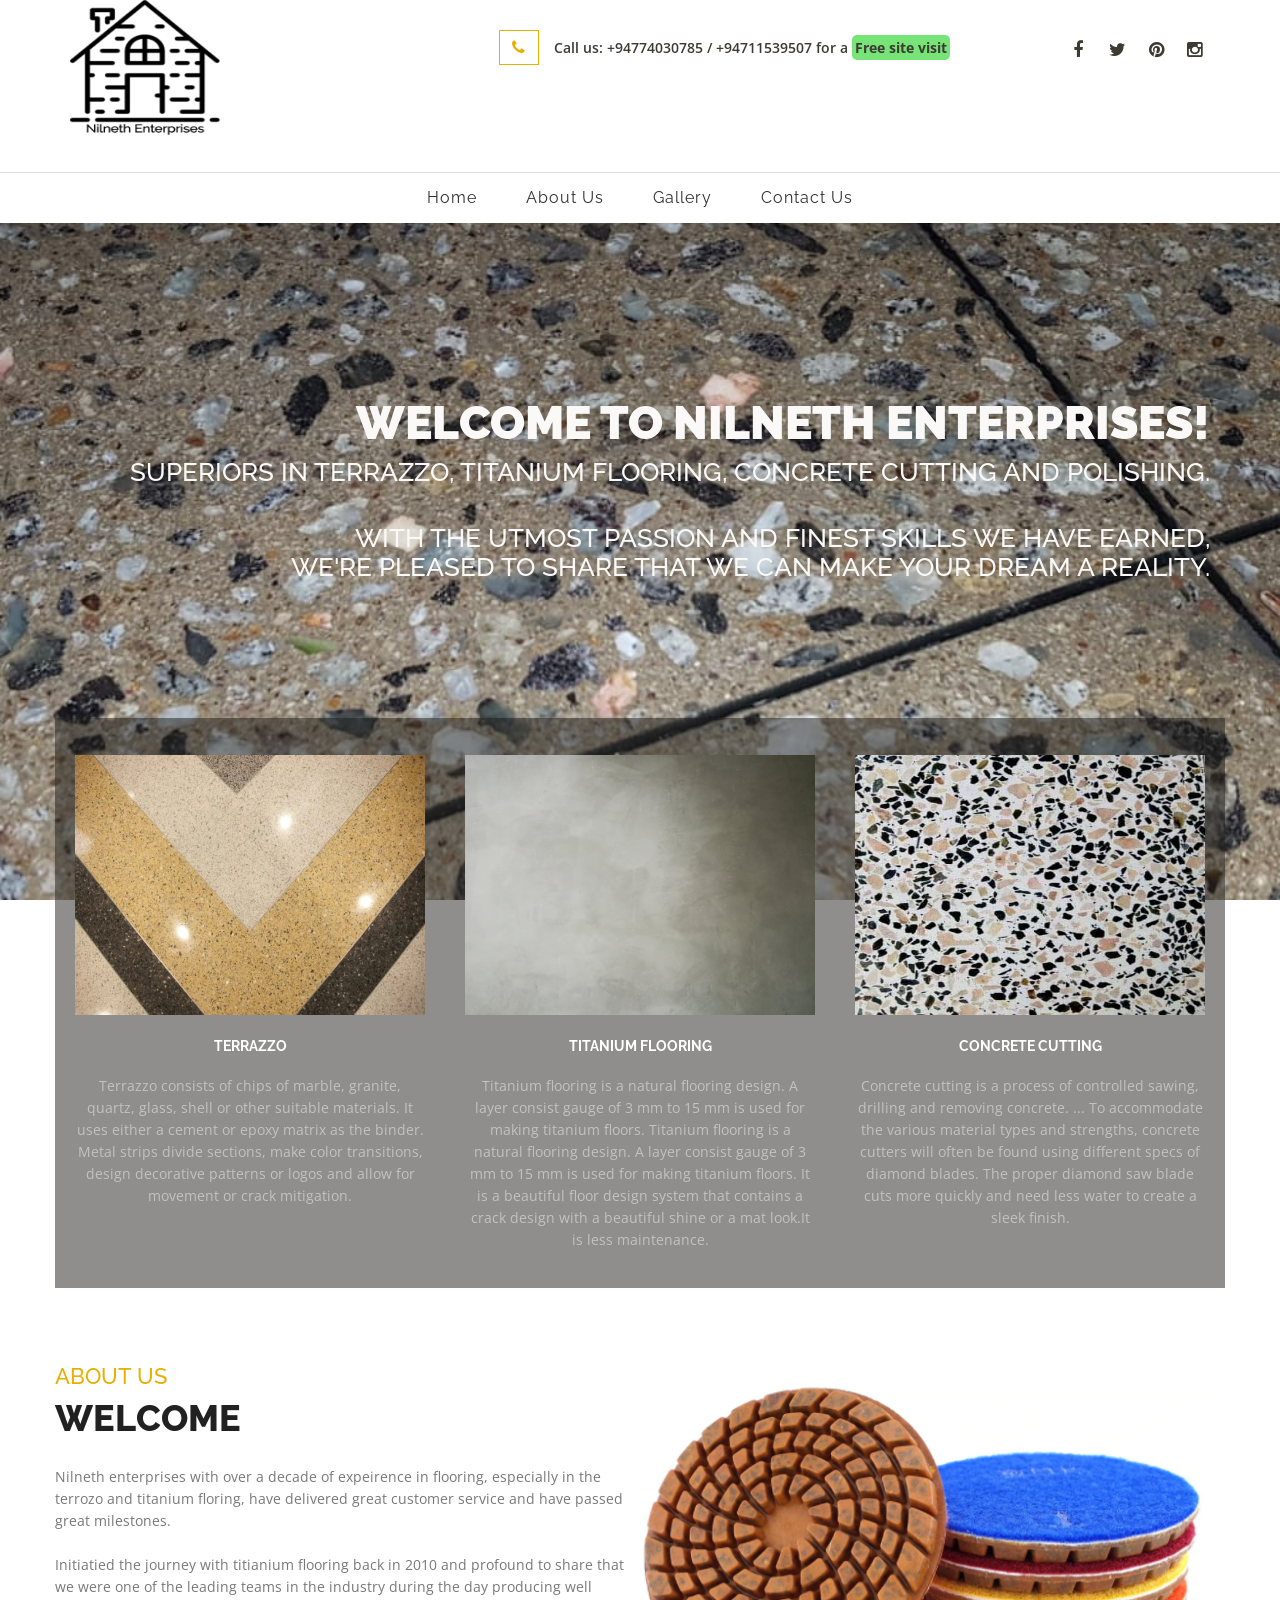
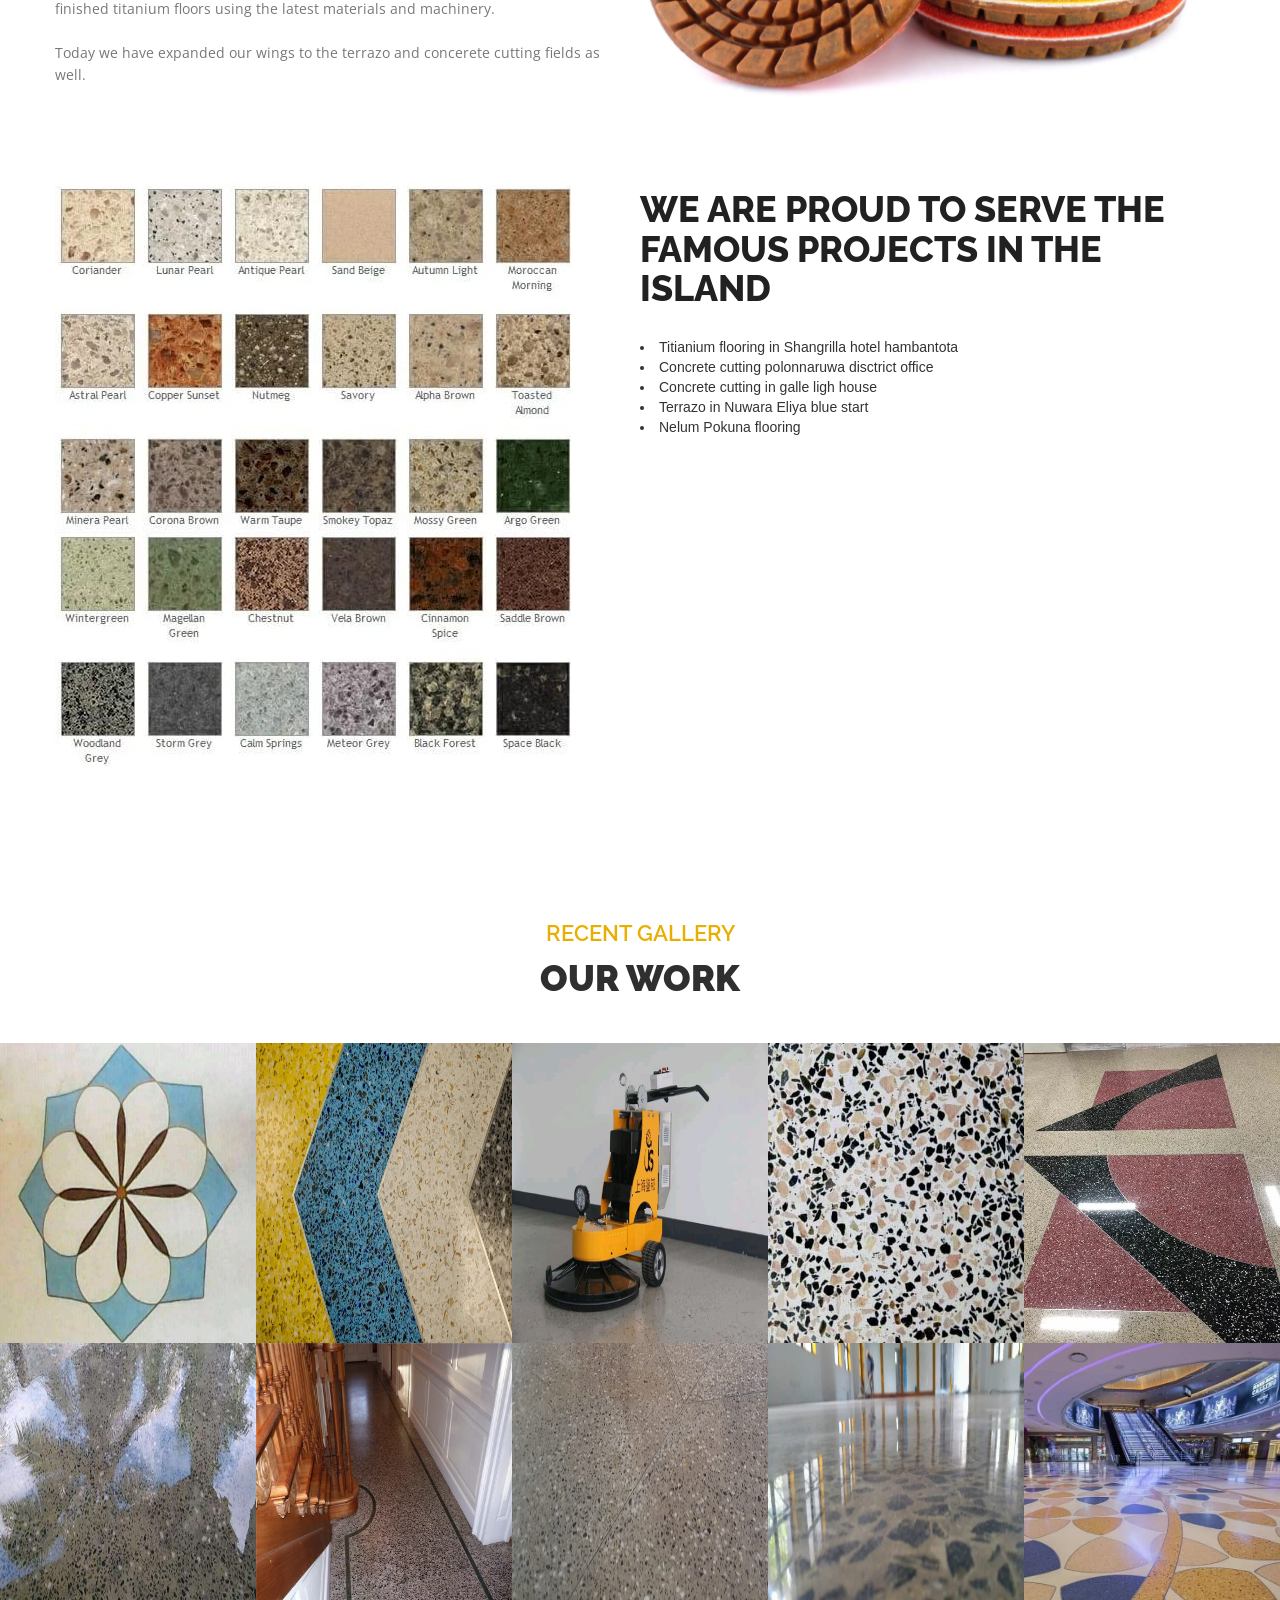
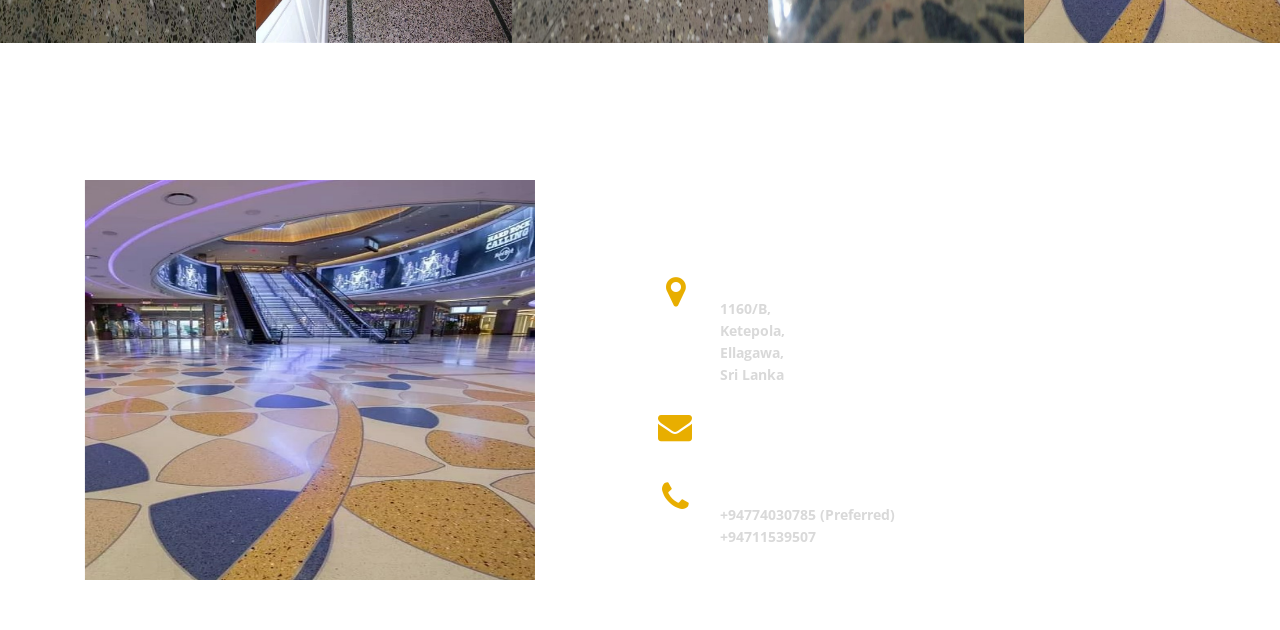
==== commit 7a02b174: "Adding style for free site visit" ====
--- a/index.html
+++ b/index.html
@@ -34,7 +34,7 @@
                 </div>
                 <div class="col-sm-8 header_bottom text-right">
                     <div class="col-sm-8 contact_info text-right">
-                        <a href="tel:1-223-355-2214"><i class="fa fa-phone"></i>Call us: +94774030785 / +94711539507 for a free site visit</a>
+                        <a href="tel:1-223-355-2214"><i class="fa fa-phone"></i>Call us: +94774030785 / +94711539507 for a <span style="background-color:#77e477;padding:3px;border-radius:5px;font-weight:bold">Free site visit</span></a>
                     </div>
                     <div class="col-sm-4 social_icon text-right">
                         <div class="icon">
@@ -285,13 +285,15 @@
                               </div>
                         </div>					
                     	<div class="footer-info-box">
+						<a target="_blank" href="https://www.google.com/maps/place//data=!4m2!3m1!1s0x3ae15b1cae507193:0x654822532da79c40?utm_source=mstt_1">
                             <div class="footer_icon">
                                 <i class="fa fa-map-marker"></i>
                             </div>
                             <div class="footer_iconinfo">
                                 <h2>ADDRESS</h2>
-                                <p><b>1160/B,<br> Ketepola,<br> Ellagawa,<br> Sri Lanka</p>
-                            </div>
+                                <p><b>1160/B,<br> Ketepola,<br> Ellagawa,<br> Sri Lanka</p>													
+						    </div>
+						</a>
                         </div>
                         <div class="footer-info-box">
                             <div class="footer_icon">
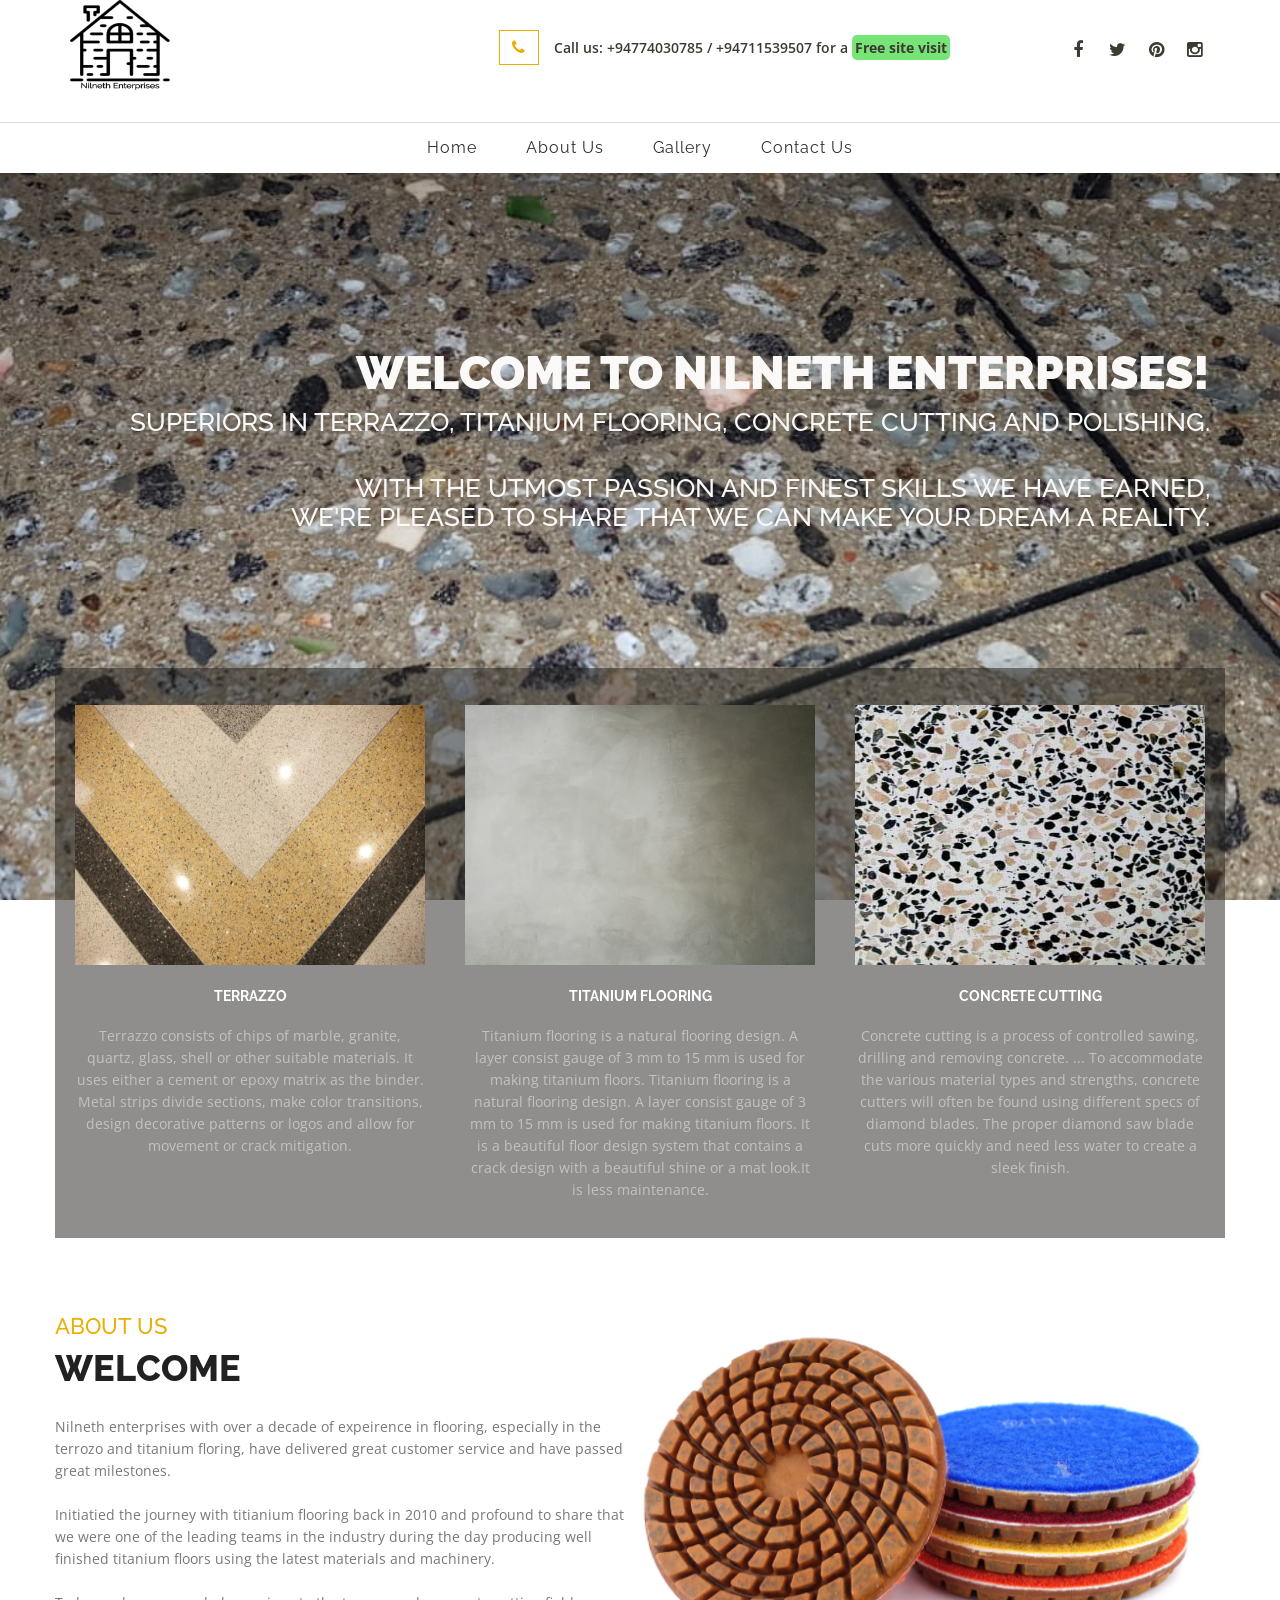
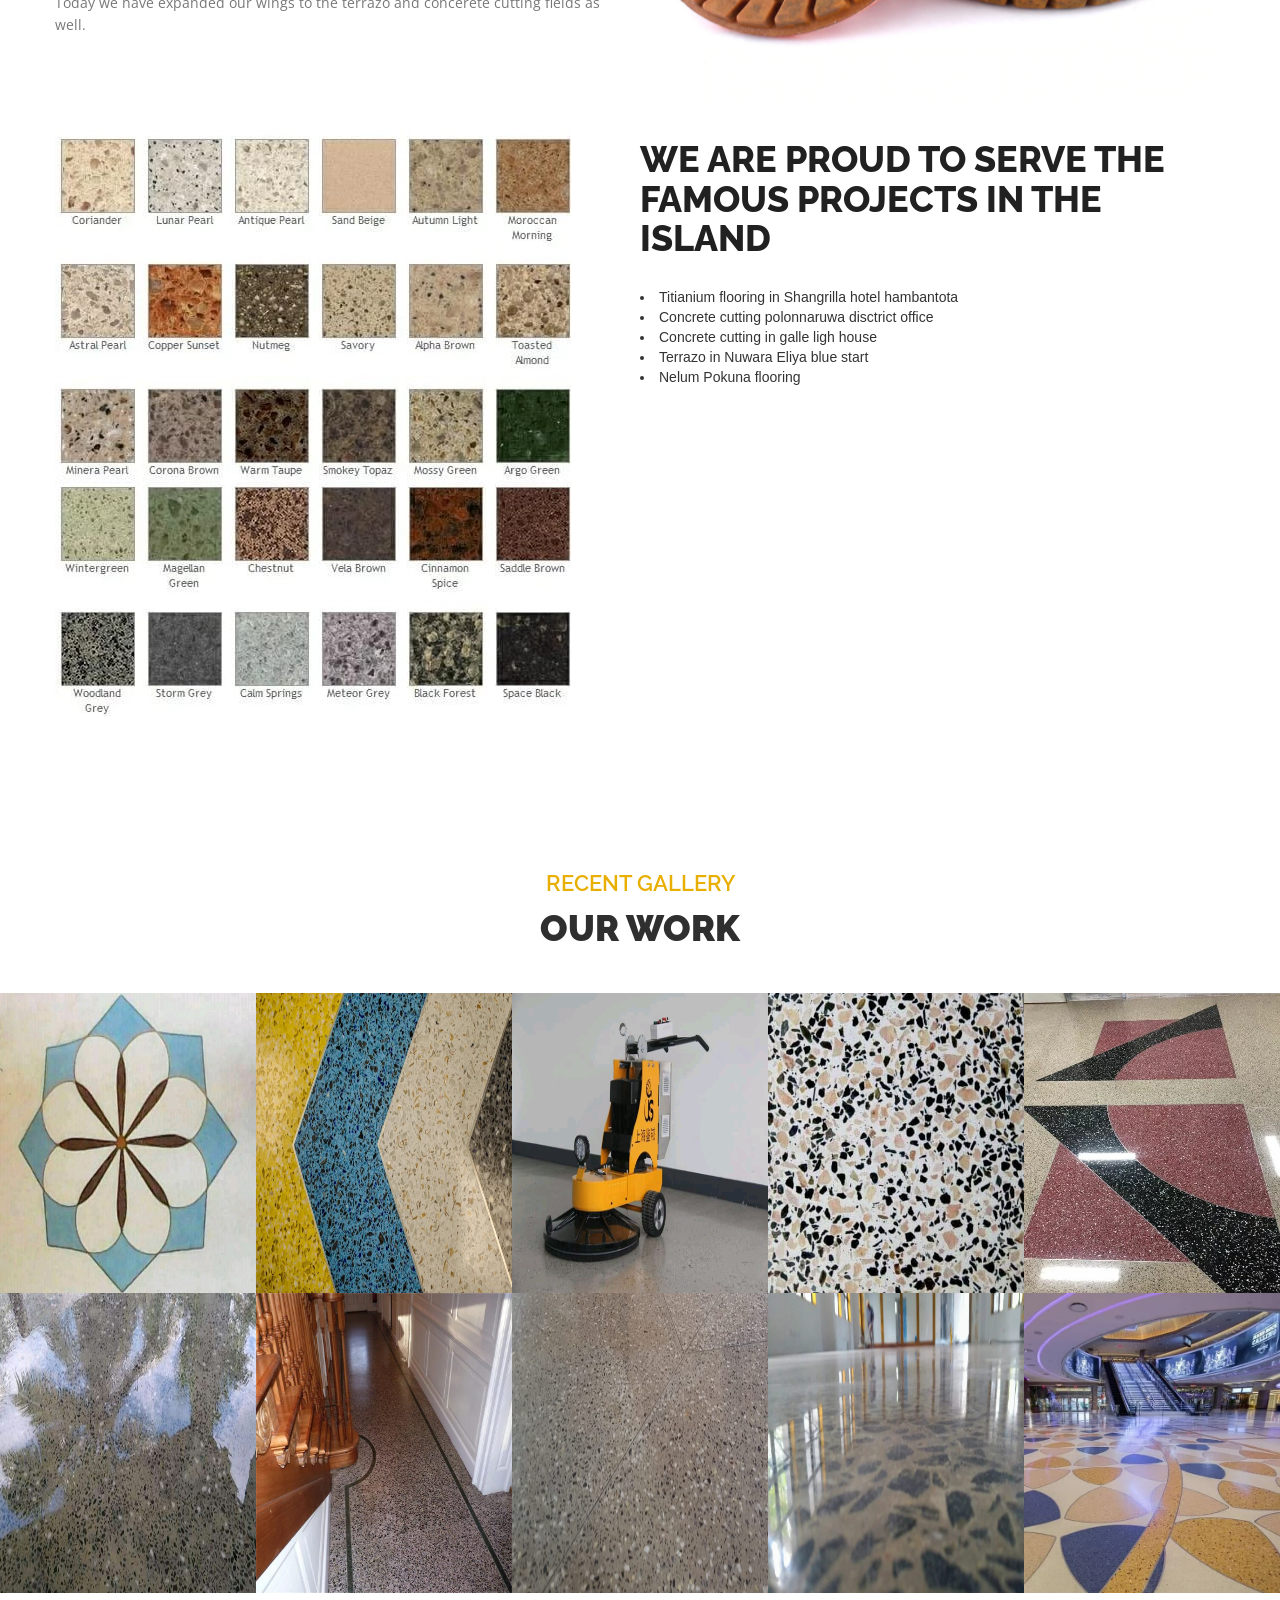
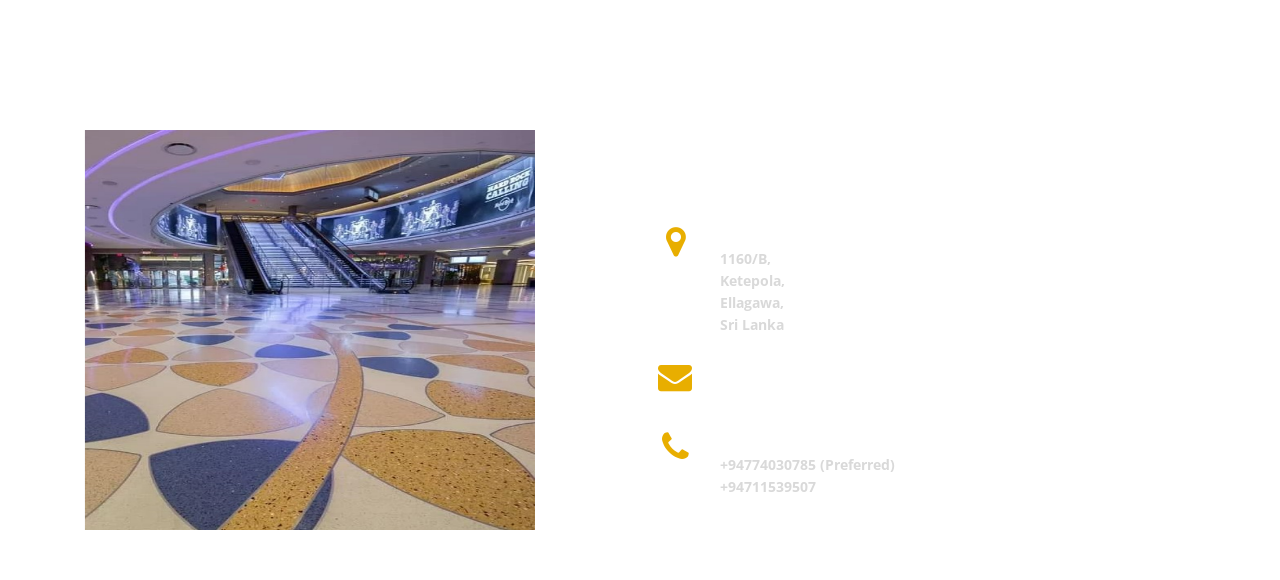
==== commit 93b65943: "resizing the logo" ====
--- a/index.html
+++ b/index.html
@@ -3,7 +3,8 @@
 <head>
 	<meta charset="UTF-8">
 	<title>Nilneth Enterprises</title>
-
+	<meta name="description" content="Superiors in Terrazzo, Titanium flooring, Concrete cutting and Polishing.">
+	<meta name="keywords" content="Terrazzo,Titanium, Terrazzo flooring, Concrete cutting, Construction, Floor,Tile flooring">
 	<meta name="viewport" content="initial-scale=1.0, width=device-width" />
 	
 	<!-- Style Sheets -->
@@ -30,7 +31,7 @@
         <div class="container">
             <div class="row">
                 <div class="col-sm-4 logo text-left">
-                    <a href="#"><img src="images/nilneth-enterprises-logo.png" height="150px" width="150px" alt="Nilneth LOGO"></a>
+                    <a href="#"><img src="images/nilneth-enterprises-logo.png" height="100px" width="100px" alt="Nilneth LOGO"></a>
                 </div>
                 <div class="col-sm-8 header_bottom text-right">
                     <div class="col-sm-8 contact_info text-right">
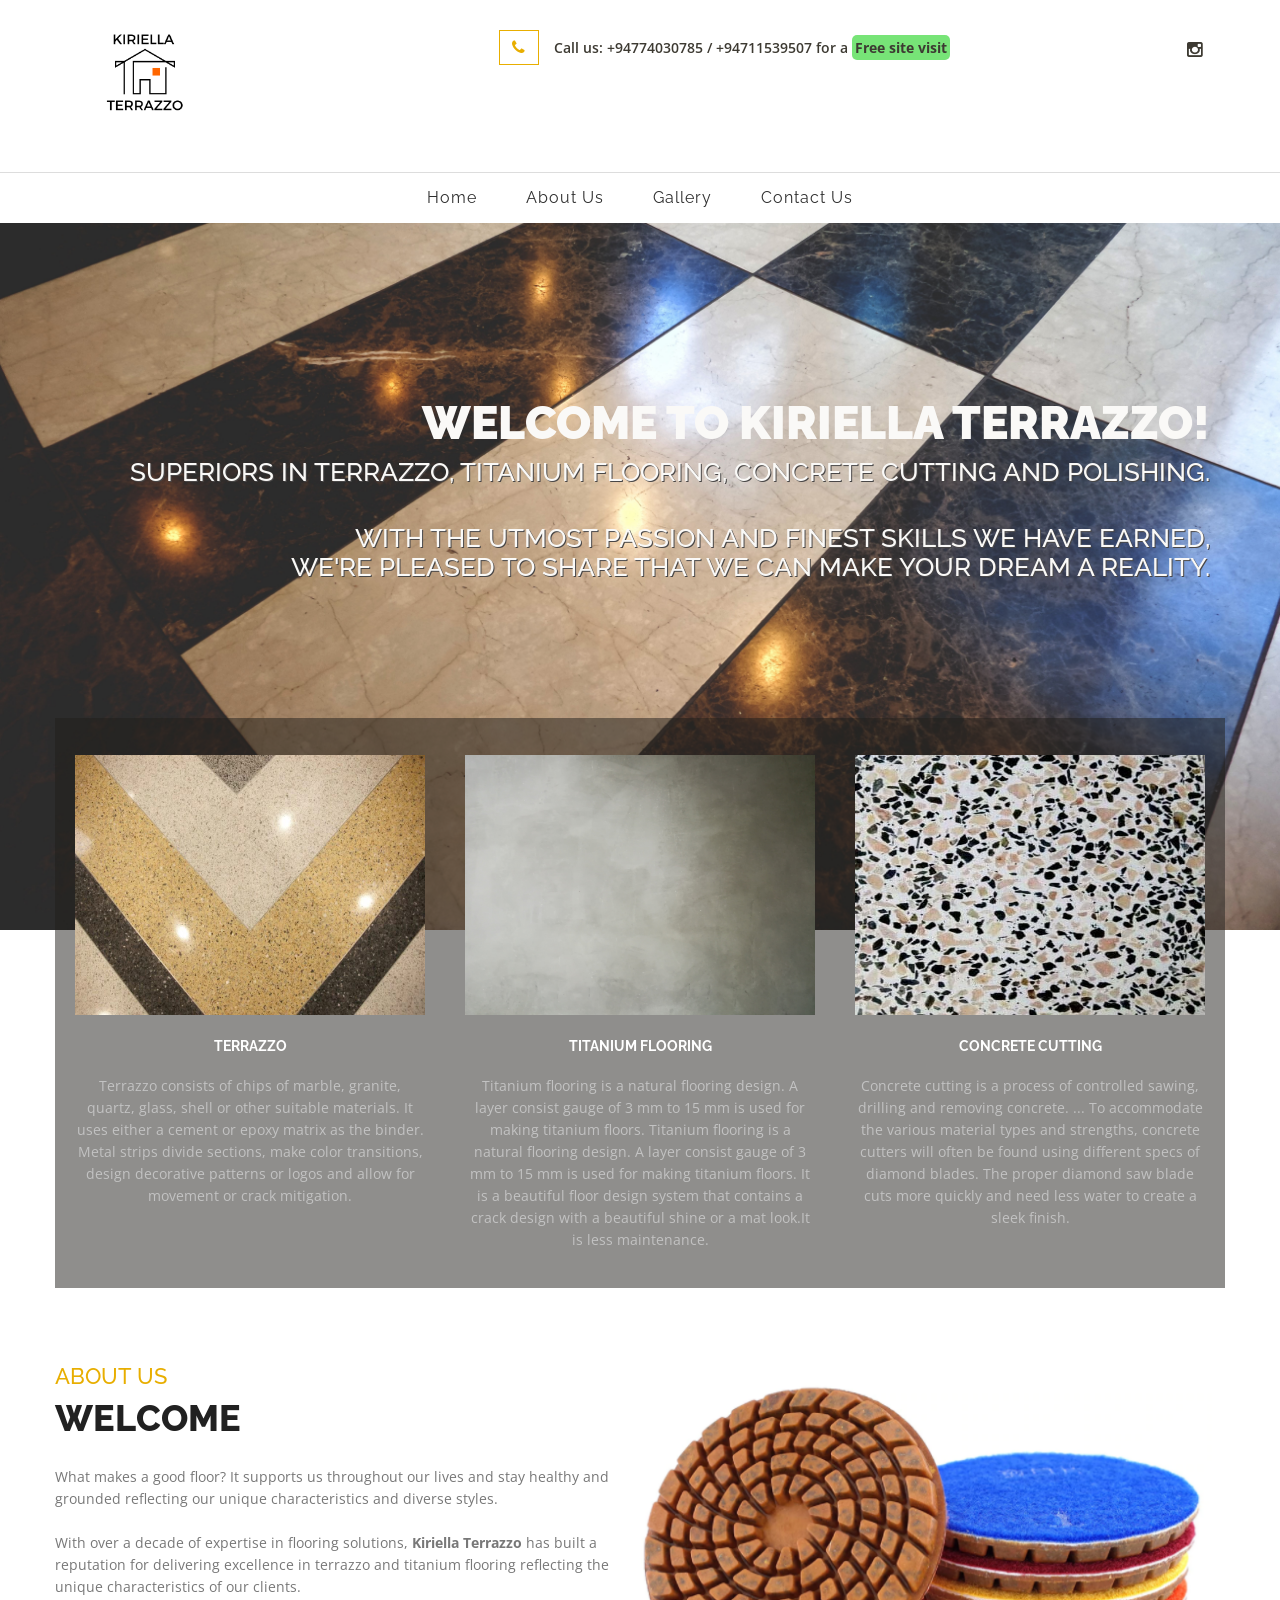
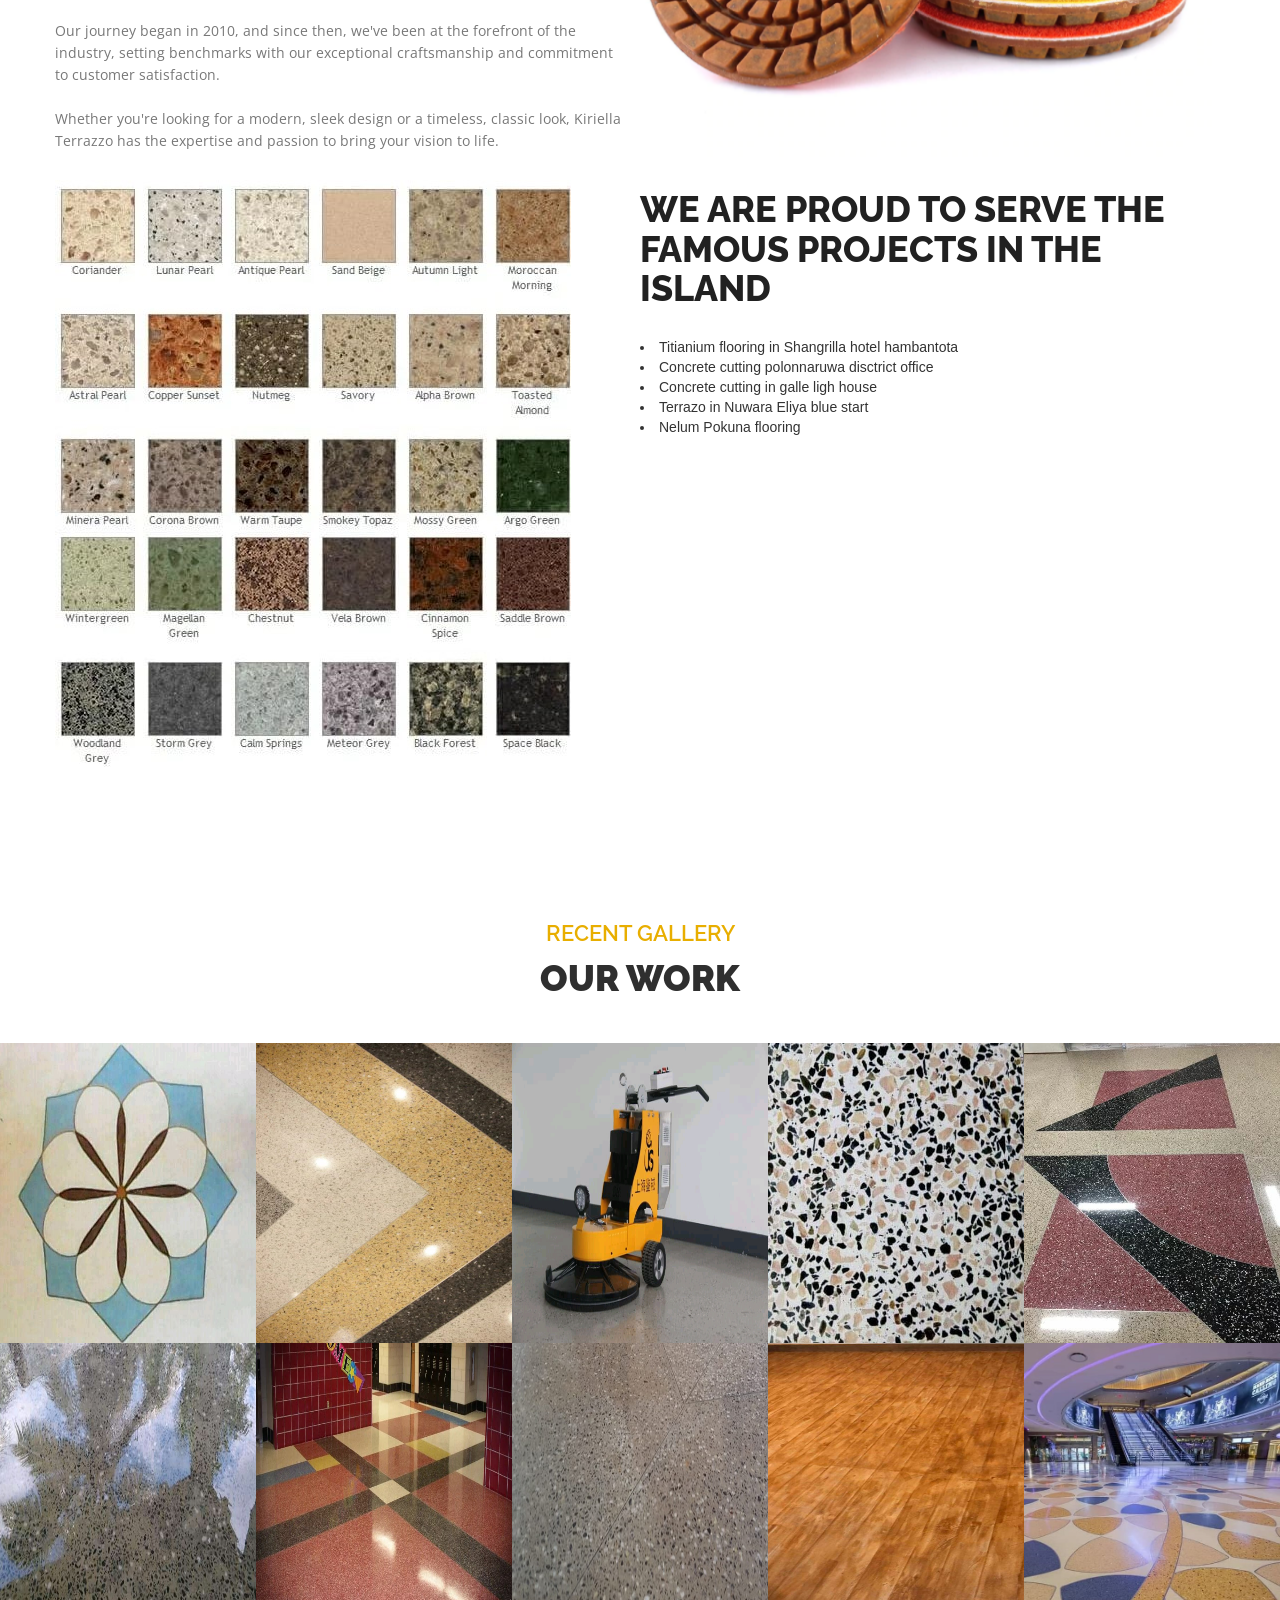
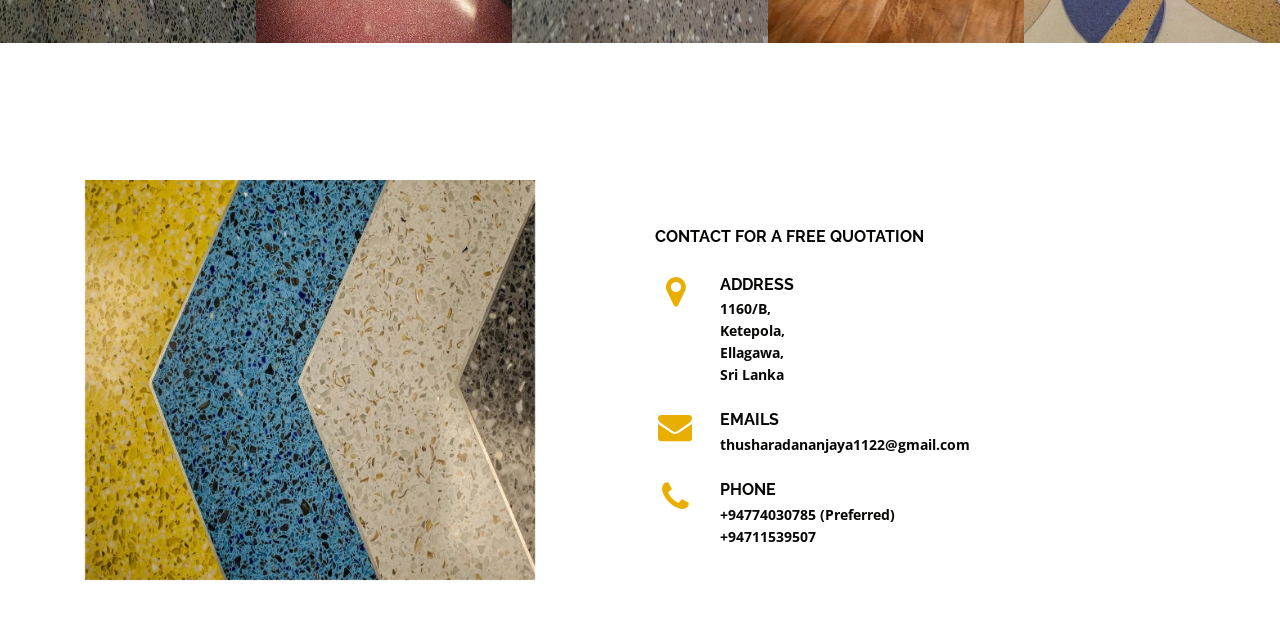
==== commit 3520d2d2: "Add updated site with Kiriella branding" ====
--- a/index.html
+++ b/index.html
@@ -2,13 +2,14 @@
 <html lang="en">
 <head>
 	<meta charset="UTF-8">
-	<title>Nilneth Enterprises</title>
+	<title>Kiriella Terrazzo</title>
 	<meta name="description" content="Superiors in Terrazzo, Titanium flooring, Concrete cutting and Polishing.">
 	<meta name="keywords" content="Terrazzo,Titanium, Terrazzo flooring, Concrete cutting, Construction, Floor,Tile flooring">
 	<meta name="viewport" content="initial-scale=1.0, width=device-width" />
 	
 	<!-- Style Sheets -->
-     <link href='https://fonts.googleapis.com/css?family=Open+Sans:400,800,700,600,400italic,800italic,700italic,300italic,300' rel='stylesheet' type='text/css'>
+    <link rel="icon" href="image/favicon.ico" type="image/x-icon">
+    <link href='https://fonts.googleapis.com/css?family=Open+Sans:400,800,700,600,400italic,800italic,700italic,300italic,300' rel='stylesheet' type='text/css'>
     <link href='https://fonts.googleapis.com/css?family=Raleway:400,700,300,200,900,800,600,500' rel='stylesheet' type='text/css'>
 	<link rel="stylesheet" type="text/css" href="css/bootstrap.min.css">
 	<link rel="stylesheet" type="text/css" href="css/font-awesome.css">
@@ -31,23 +32,14 @@
         <div class="container">
             <div class="row">
                 <div class="col-sm-4 logo text-left">
-                    <a href="#"><img src="images/nilneth-enterprises-logo.png" height="100px" width="100px" alt="Nilneth LOGO"></a>
+                    <a href="#"><img src="images/kiriella-terrazzo-logo.png" height="150px" width="150px" alt="Kiriella Terrazzo LOGO"></a>
                 </div>
                 <div class="col-sm-8 header_bottom text-right">
                     <div class="col-sm-8 contact_info text-right">
-                        <a href="tel:1-223-355-2214"><i class="fa fa-phone"></i>Call us: +94774030785 / +94711539507 for a <span style="background-color:#77e477;padding:3px;border-radius:5px;font-weight:bold">Free site visit</span></a>
+                        <a href="tel:094774030785"><i class="fa fa-phone"></i>Call us: +94774030785 / +94711539507 for a <span style="background-color:#77e477;padding:3px;border-radius:5px;font-weight:bold">Free site visit</span></a>
                     </div>
                     <div class="col-sm-4 social_icon text-right">
-                        <div class="icon">
-                            <a href="#"><i class="fa fa-facebook"></i></a>
-                        </div>
-                        <div class="icon">
-                            <a href="#"><i class="fa fa-twitter"></i></a>
-                        </div>
-                        <div class="icon">
-                            <a href="#"><i class="fa fa-pinterest"></i></a>
-                        </div>
-                        <div class="icon">
+                         <div class="icon">
                             <a href="#"><i class="fa fa-instagram"></i></a>
                         </div>                           
                     </div>                    
@@ -98,7 +90,7 @@
     <div class="container">
         <div class="row">
             <div class="col-sm-12 banner-block text-right">
-            	<h1 class="wow fadeInUp" data-wow-duration="2s">Welcome to Nilneth Enterprises!</h1>
+            	<h1 class="wow fadeInUp" data-wow-duration="2s">Welcome to Kiriella Terrazzo!</h1>
 					<h3 class="wow fadeInUp" data-wow-duration="2s">
 					Superiors in Terrazzo, Titanium flooring, Concrete cutting and Polishing.
 					</h3>
@@ -148,13 +140,17 @@
             	<h4 class="wow fadeInUp" data-wow-duration="2s" data-wow-delay="0.2s">about us</h4>
                 <h3 class="wow fadeInUp" data-wow-duration="2s" data-wow-delay="0.2s">welcome</h3>
                 <p  class="wow fadeInUp" data-wow-duration="2s" data-wow-delay="0.2s">
-				Nilneth enterprises with over a decade of expeirence in flooring, especially in the terrozo and titanium floring, have delivered great customer service and have passed great milestones.<br><br>
+                    What makes a good floor? It supports us throughout our lives and stay healthy and grounded reflecting our unique characteristics and diverse styles. <br><br>
+                </p>
+                
+                <p  class="wow fadeInUp" data-wow-duration="2s" data-wow-delay="0.2s">
+                    With over a decade of expertise in flooring solutions, <b>Kiriella Terrazzo</b> has built a reputation for delivering excellence in terrazzo and titanium flooring reflecting the unique characteristics of our clients. <br><br>
+                </p>
+				<p  class="wow fadeInUp" data-wow-duration="2s" data-wow-delay="0.2s">
+                    Our journey began in 2010, and since then, we've been at the forefront of the industry, setting benchmarks with our exceptional craftsmanship and commitment to customer satisfaction.<br><br>
 				</p>
 				<p  class="wow fadeInUp" data-wow-duration="2s" data-wow-delay="0.2s">
-				Initiatied the journey with titianium flooring back in 2010 and profound to share that we were one of the leading teams in the industry during the day producing well finished titanium floors using the latest materials and machinery.<br><br>
-				</p>
-				<p  class="wow fadeInUp" data-wow-duration="2s" data-wow-delay="0.2s">
-				Today we have expanded our wings to the terrazo and concerete cutting fields as well.
+                    Whether you're looking for a modern, sleek design or a timeless, classic look, Kiriella Terrazzo has the expertise and passion to bring your vision to life.
 				</p>
             </div>
             <div class="col-sm-6 about_upper">
@@ -206,9 +202,9 @@
                     </div>
                 </div>               
                 <div class="gallary_item wow fadeIn" data-wow-duration="2s">
-                	<img src="images/yellow_blue_white_floor.jpg" width="300px" height="300px" alt="gallary image">
+                	<img src="images/triangular-finish.jpg" width="300px" height="300px" alt="gallary image">
                     <div class="gimage_overlay" title="Yellow blue white floor">
-                    	<a href="images/yellow_blue_white_floor.jpg" data-gal="prettyPhoto[gallery_images]"><i class="glyphicon glyphicon-resize-full"></i></a>
+                    	<a href="images/triangular-finish.jpg" data-gal="prettyPhoto[gallery_images]"><i class="glyphicon glyphicon-resize-full"></i></a>
                     </div>
                 </div>
 				 <div class="gallary_item wow fadeIn" data-wow-duration="2s">
@@ -236,9 +232,9 @@
                     </div>
                 </div>
 				<div class="gallary_item wow fadeIn" data-wow-duration="2s">
-                	<img src="images/black_lined_titanium.jpg" width="300px" height="300px" alt="gallary image">
-                    <div class="gimage_overlay" title="Black lined titanium">
-                    	<a href="images/black_lined_titanium.jpg" data-gal="prettyPhoto[gallery_images]"><i class="glyphicon glyphicon-resize-full"></i></a>
+                    <img src="images/brown-finish.jpeg" width="300px" height="300px" alt="gallary image">
+                    <div class="gimage_overlay" title="Multi-Color Finish">
+                    	<a href="images/brown-finish.jpeg" data-gal="prettyPhoto[gallery_images]"><i class="glyphicon glyphicon-resize-full"></i></a>
                     </div>
                 </div>				
                 <div class="gallary_item wow fadeIn" data-wow-duration="2s">
@@ -248,9 +244,9 @@
                     </div>
                 </div>
                 <div class="gallary_item wow fadeIn" data-wow-duration="2s">
-                	<img src="images/concrete_cutting_site.jpg" width="300px" height="300px" alt="gallary image">
-                    <div class="gimage_overlay" title="Concrete cutting site">
-                    	<a href="images/concrete_cutting_site.jpg" data-gal="prettyPhoto[gallery_images]"><i class="glyphicon glyphicon-resize-full"></i></a>
+                	<img src="images/wood-finish.jpeg" width="300px" height="300px" alt="gallary image">
+                    <div class="gimage_overlay" title="Wood Finish">
+                    	<a href="images/wood-finish.jpeg" data-gal="prettyPhoto[gallery_images]"><i class="glyphicon glyphicon-resize-full"></i></a>
                     </div>
                 </div>
                 <div class="gallary_item wow fadeIn" data-wow-duration="2s">
@@ -271,7 +267,7 @@
          <div class="col-md-12 col-sm-7">
                 <div class="col-md-6 col-sm-12 wow fadeIn" data-wow-duration="2s">
                     <div>
-                        <img src="images/shangrilla_stair_case.jpg" height="400px" width="450px" alt="footer">
+                        <img src="images/yellow_blue_white_floor.jpg" height="400px" width="450px" alt="footer">
                        
                     </div>    
                 </div>             
@@ -303,7 +299,8 @@
                             <div class="footer_iconinfo">
                                 <h2>Emails</h2>
                                 <p>
-								<a style="color:white;" href="mailto:thusharadananjaya1122@gmail.com?Subject=Requesting%20a%20Quote" target="_top">thusharadananjaya1122@gmail.com</a>
+								<a style="color: #070706;" href="mailto:thusharadananjaya1122@gmail.com?Subject=Requesting%20a%20Quote" target="_top">thusharadananjaya1122@gmail.com</a>
+                                </p>
                             </div>
                         </div>
                         <div class="footer-info-box">
--- a/css/style.css
+++ b/css/style.css
@@ -344,6 +344,8 @@
 	color: #faf9f7;
 	font-size: 26px;
 	font-weight: 500;
+	text-shadow: 
+	1px 1px 0 #494747; /* Black border effect */
 }
 #top-banner .banner-block p {
 	font-size: 18px;
@@ -830,14 +832,14 @@
 	margin-top: 48px;
 }
 #above-footer .footer-above h2 {
-    color: #fff;
+    color: #070706;
     font-family: raleway;
     font-size: 16px;
     font-weight: bold;
     margin: 0 0 5px;
 }
 #above-footer .footer-above p {
-    color: #d9d9d9;
+    color: #070706;
     font-family: open sans;
     position: relative;
 }
@@ -876,7 +878,7 @@
 	position:relative;
 }
 #contactus-form label{
-	color:#ffffff;
+	color: #070706;;
 	font-family: open sans;
 	font-weight: 600;
 	margin-top:15px;
@@ -905,19 +907,19 @@
 	padding: 14px 0px;
 }
 #footer .footer_text p {
-	color: #fff;
+	color:  #070706;;
 	font-family: open sans;
     font-size: 14px;
     font-weight: normal;
 }
 #footer .footer_text p {
 	margin-bottom: 0px;
-	color: #ffffff;
+	color:  #070706;;
 	font-size: 14px;
 	font-weight: 400;
 }
 #footer .footer_text a {
-	color: #ffffff;
+	color: #070706;
 }
 /*Responsive*/
 @media (max-width: 980px) {
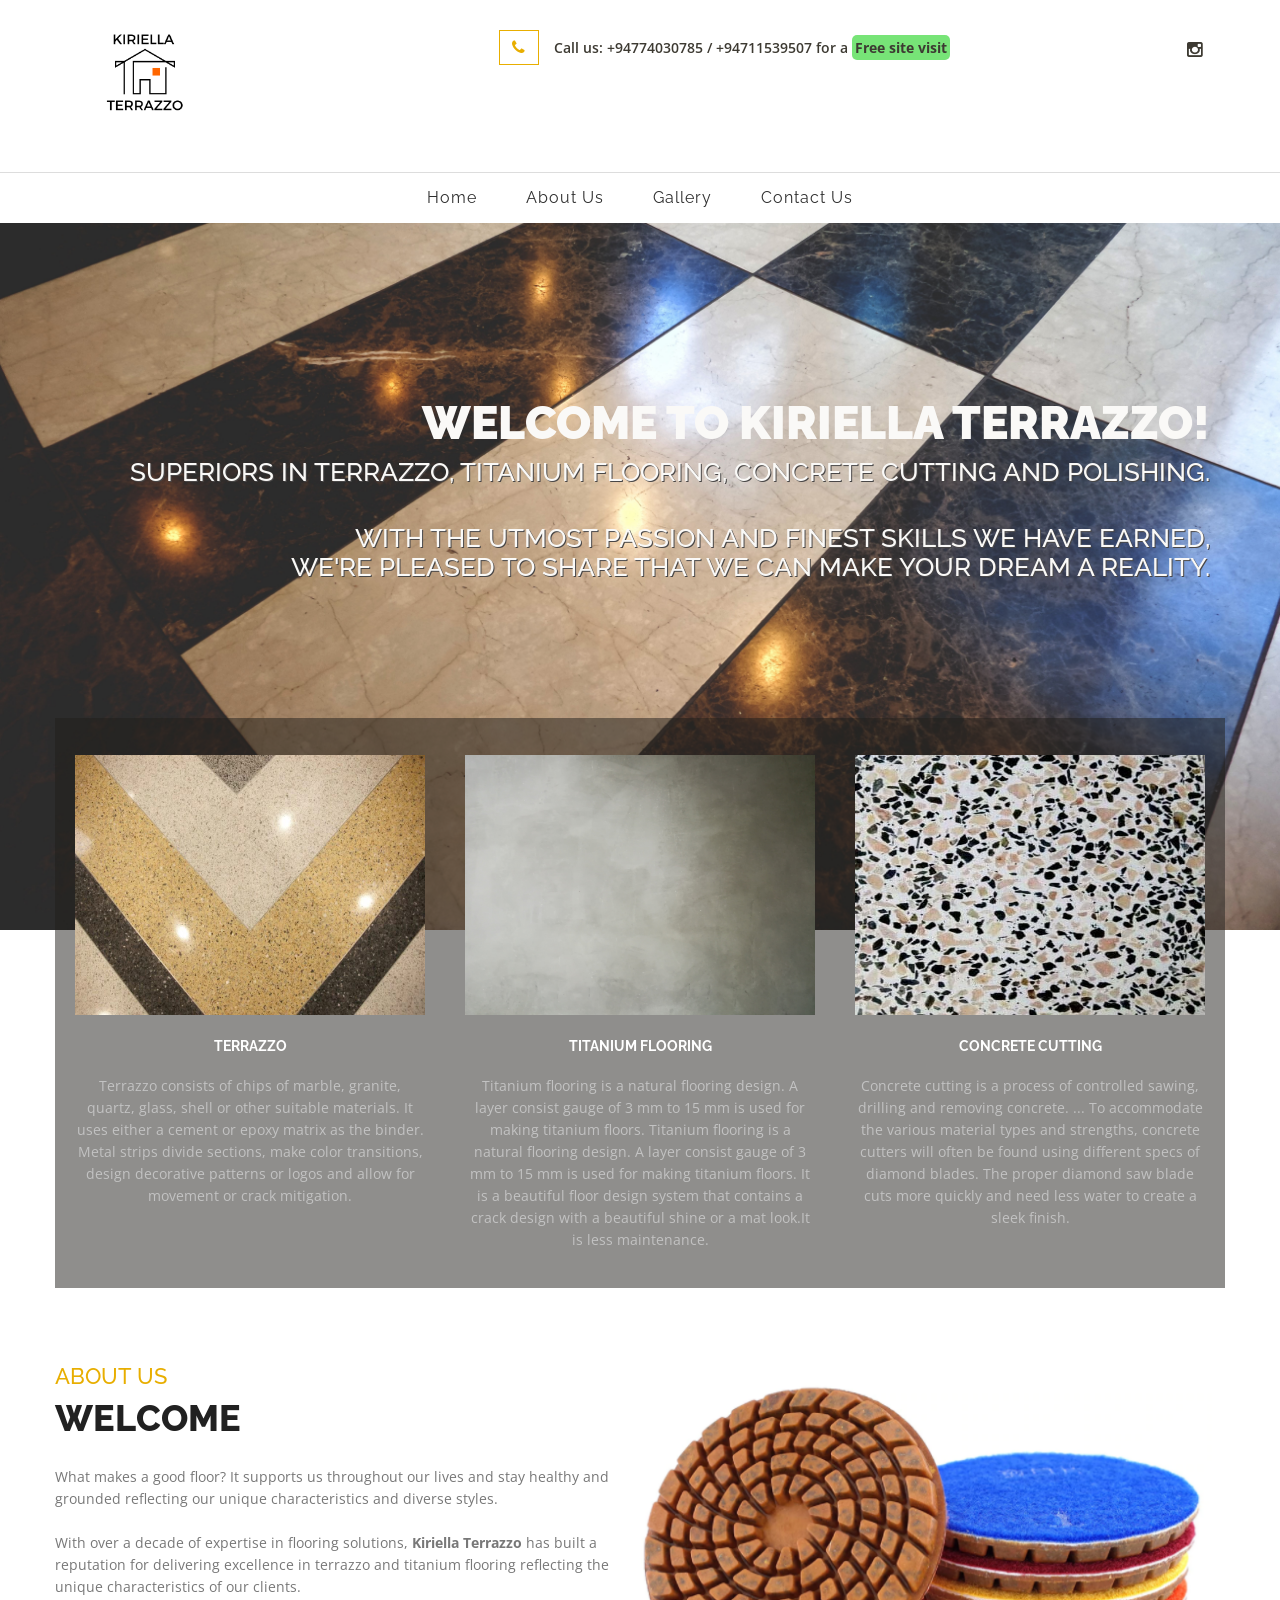
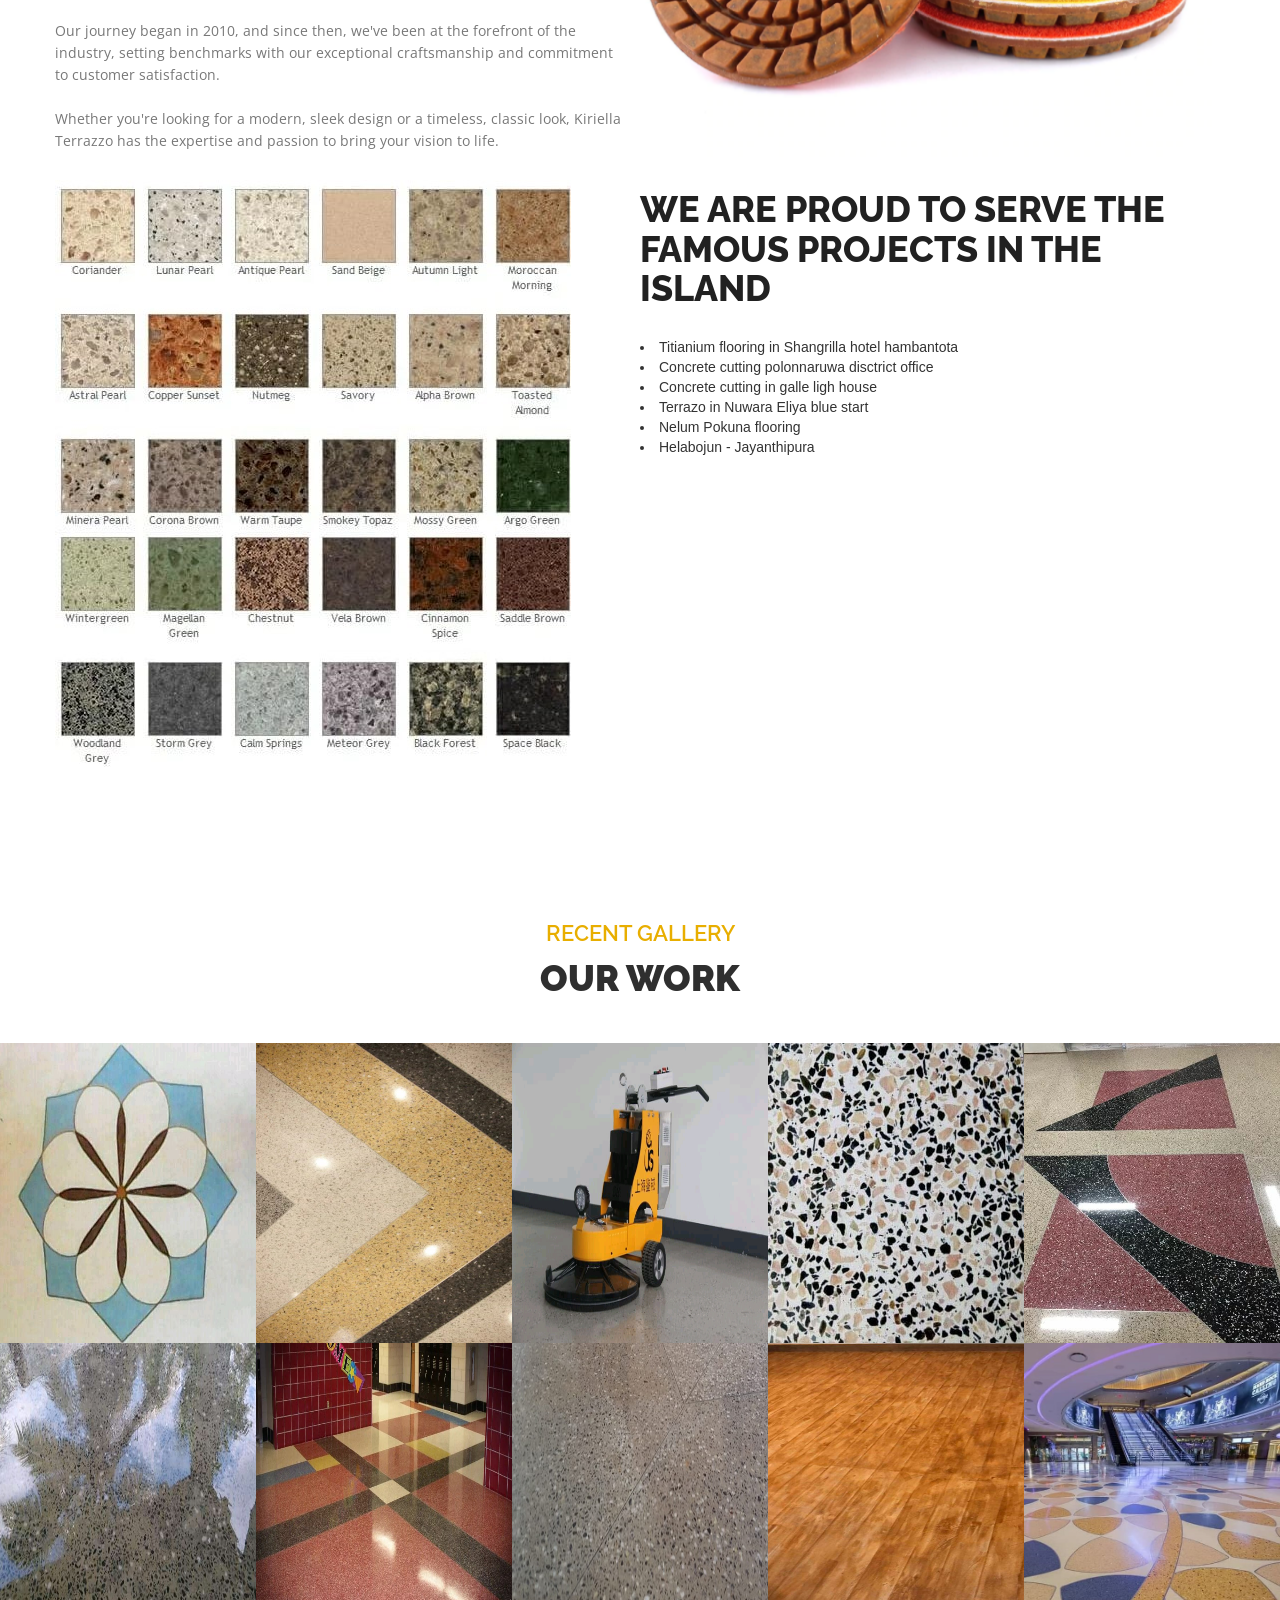
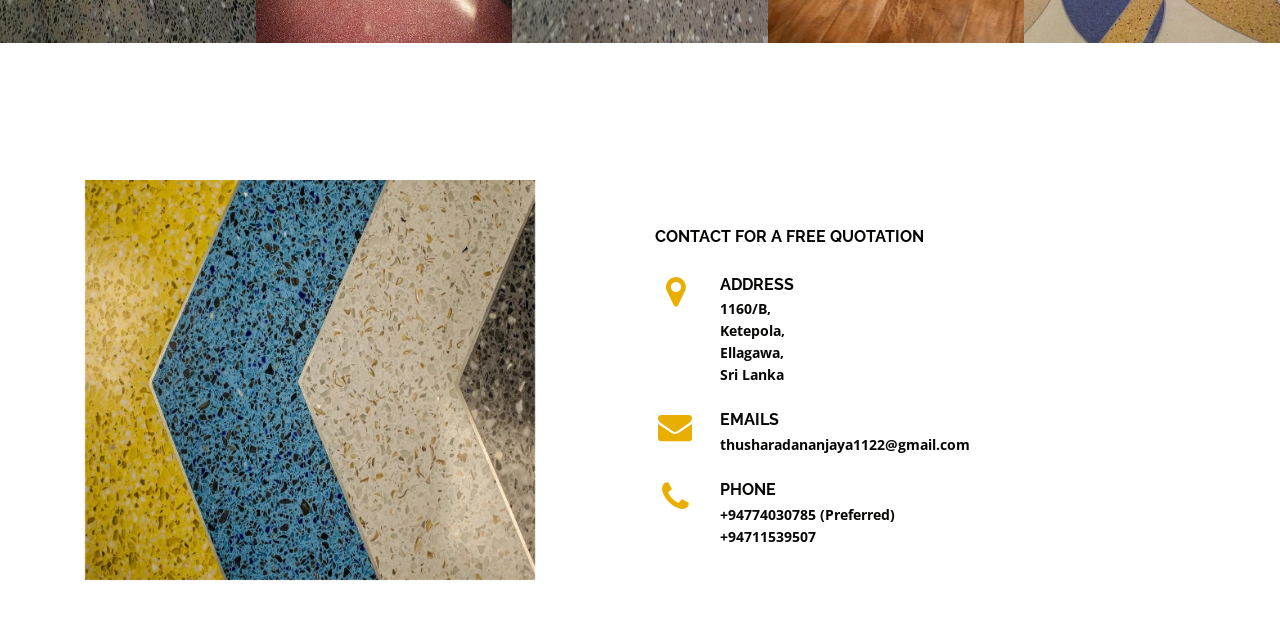
==== commit fcc8d723: "Reformat code" ====
--- a/index.html
+++ b/index.html
@@ -8,7 +8,7 @@
 	<meta name="viewport" content="initial-scale=1.0, width=device-width" />
 	
 	<!-- Style Sheets -->
-    <link rel="icon" href="image/favicon.ico" type="image/x-icon">
+    <link rel="icon" type="image/x-icon" href="images/favicon.ico">
     <link href='https://fonts.googleapis.com/css?family=Open+Sans:400,800,700,600,400italic,800italic,700italic,300italic,300' rel='stylesheet' type='text/css'>
     <link href='https://fonts.googleapis.com/css?family=Raleway:400,700,300,200,900,800,600,500' rel='stylesheet' type='text/css'>
 	<link rel="stylesheet" type="text/css" href="css/bootstrap.min.css">
@@ -149,7 +149,7 @@
 				<p  class="wow fadeInUp" data-wow-duration="2s" data-wow-delay="0.2s">
                     Our journey began in 2010, and since then, we've been at the forefront of the industry, setting benchmarks with our exceptional craftsmanship and commitment to customer satisfaction.<br><br>
 				</p>
-				<p  class="wow fadeInUp" data-wow-duration="2s" data-wow-delay="0.2s">
+				<p  class ="wow fadeInUp" data-wow-duration="2s" data-wow-delay="0.2s">
                     Whether you're looking for a modern, sleek design or a timeless, classic look, Kiriella Terrazzo has the expertise and passion to bring your vision to life.
 				</p>
             </div>
@@ -167,22 +167,16 @@
             	<h4 class="wow fadeInUp" data-wow-duration="2s" data-wow-delay="0.2s"></h4>
                 <h3 class="wow fadeInUp" data-wow-duration="2s" data-wow-delay="0.2s">We are proud to serve the famous projects in the island</h3>
                 <p  class="wow fadeInUp" data-wow-duration="2s" data-wow-delay="0.2s">
-			<li>Titianium flooring in Shangrilla hotel hambantota </li>
-			<li>Concrete cutting polonnaruwa disctrict office</li>
-			<li>Concrete cutting in galle ligh house</li>
-			<li>Terrazo in Nuwara Eliya blue start </li>
-			<li>Nelum Pokuna flooring </li> 
-
+                    <li>Titianium flooring in Shangrilla hotel hambantota </li>
+                    <li>Concrete cutting polonnaruwa disctrict office</li>
+                    <li>Concrete cutting in galle ligh house</li>
+                    <li>Terrazo in Nuwara Eliya blue start </li>
+                    <li>Nelum Pokuna flooring </li> 
+                    <li>Helabojun - Jayanthipura</li>
 				</p>
-            </div>
-            
-          </div>
-		  
-        </div>
-		
-	
-		
-	
+            </div>            
+          </div>		  
+        </div>	
     </div>
 </section>
 
@@ -316,8 +310,7 @@
 
                     </div>
                 </div>
-            </div>
-       
+            </div>       
         </div>
     </div>
 </section>
